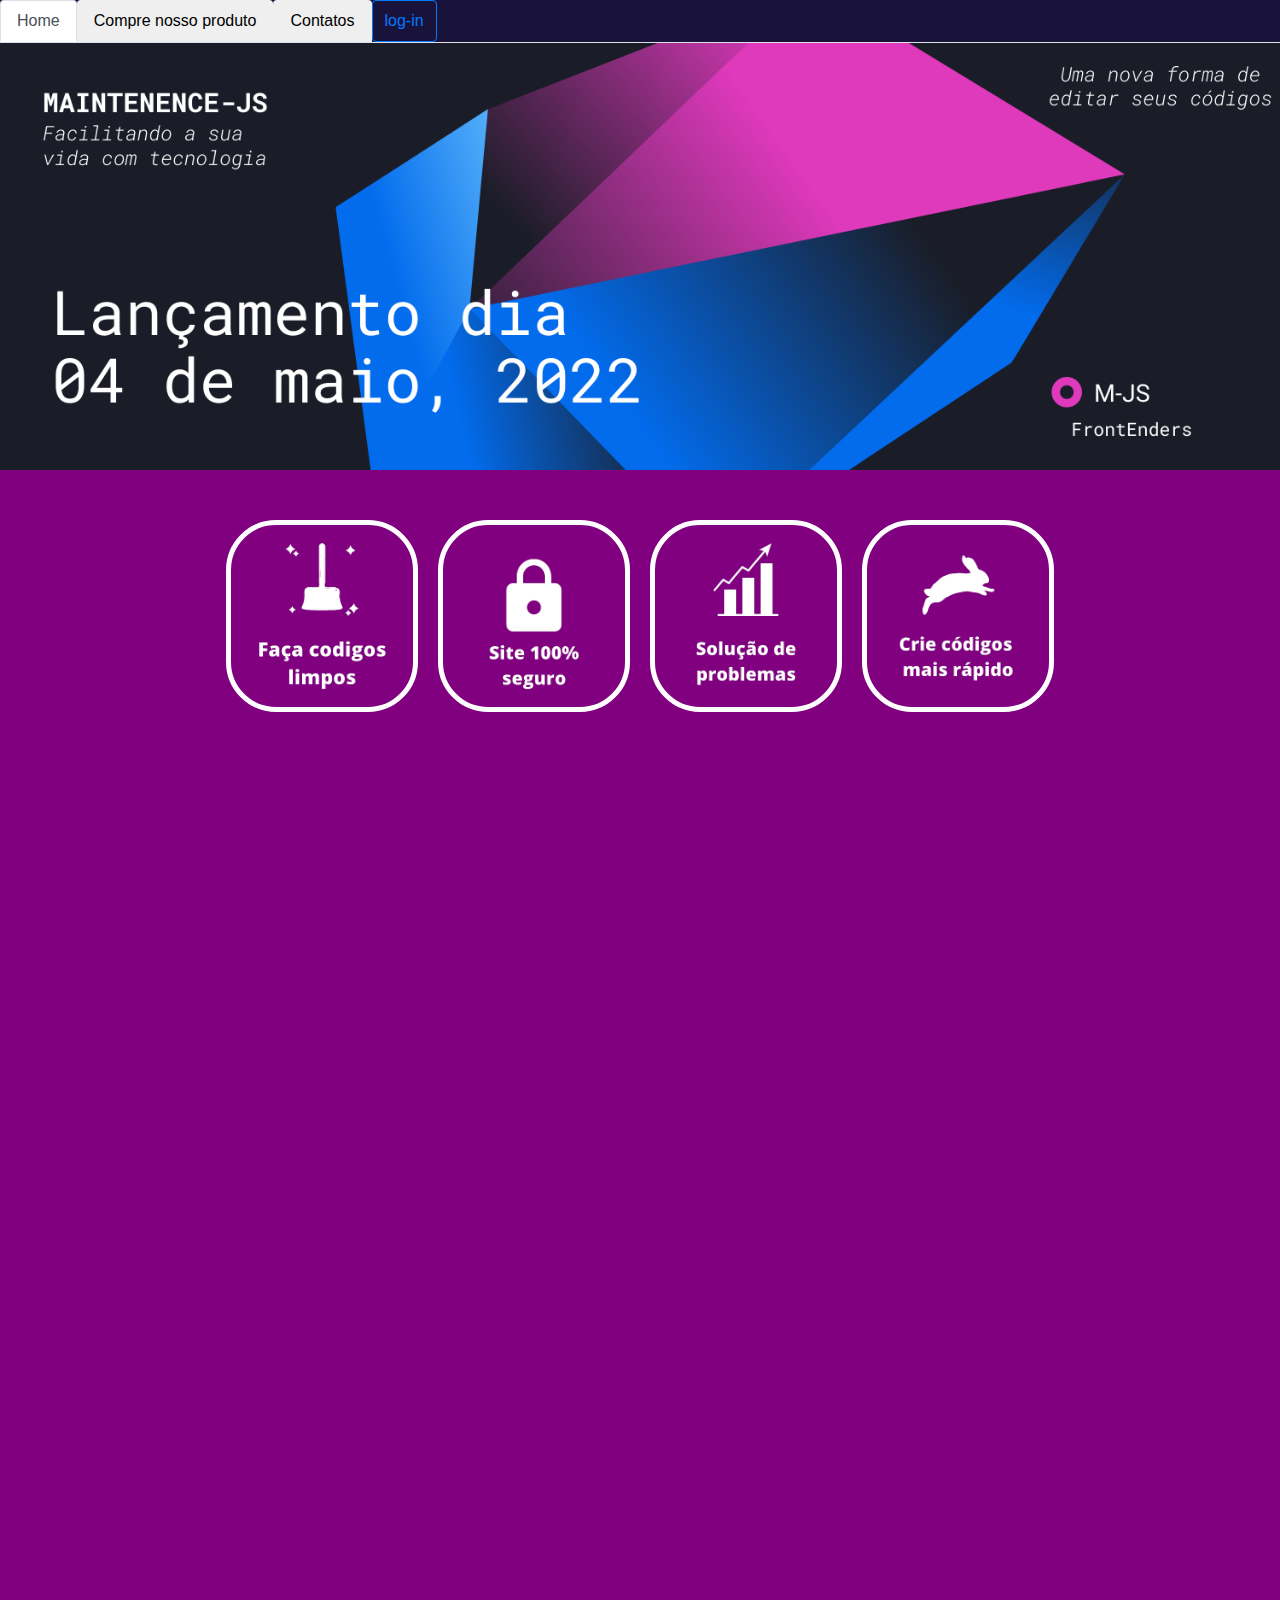
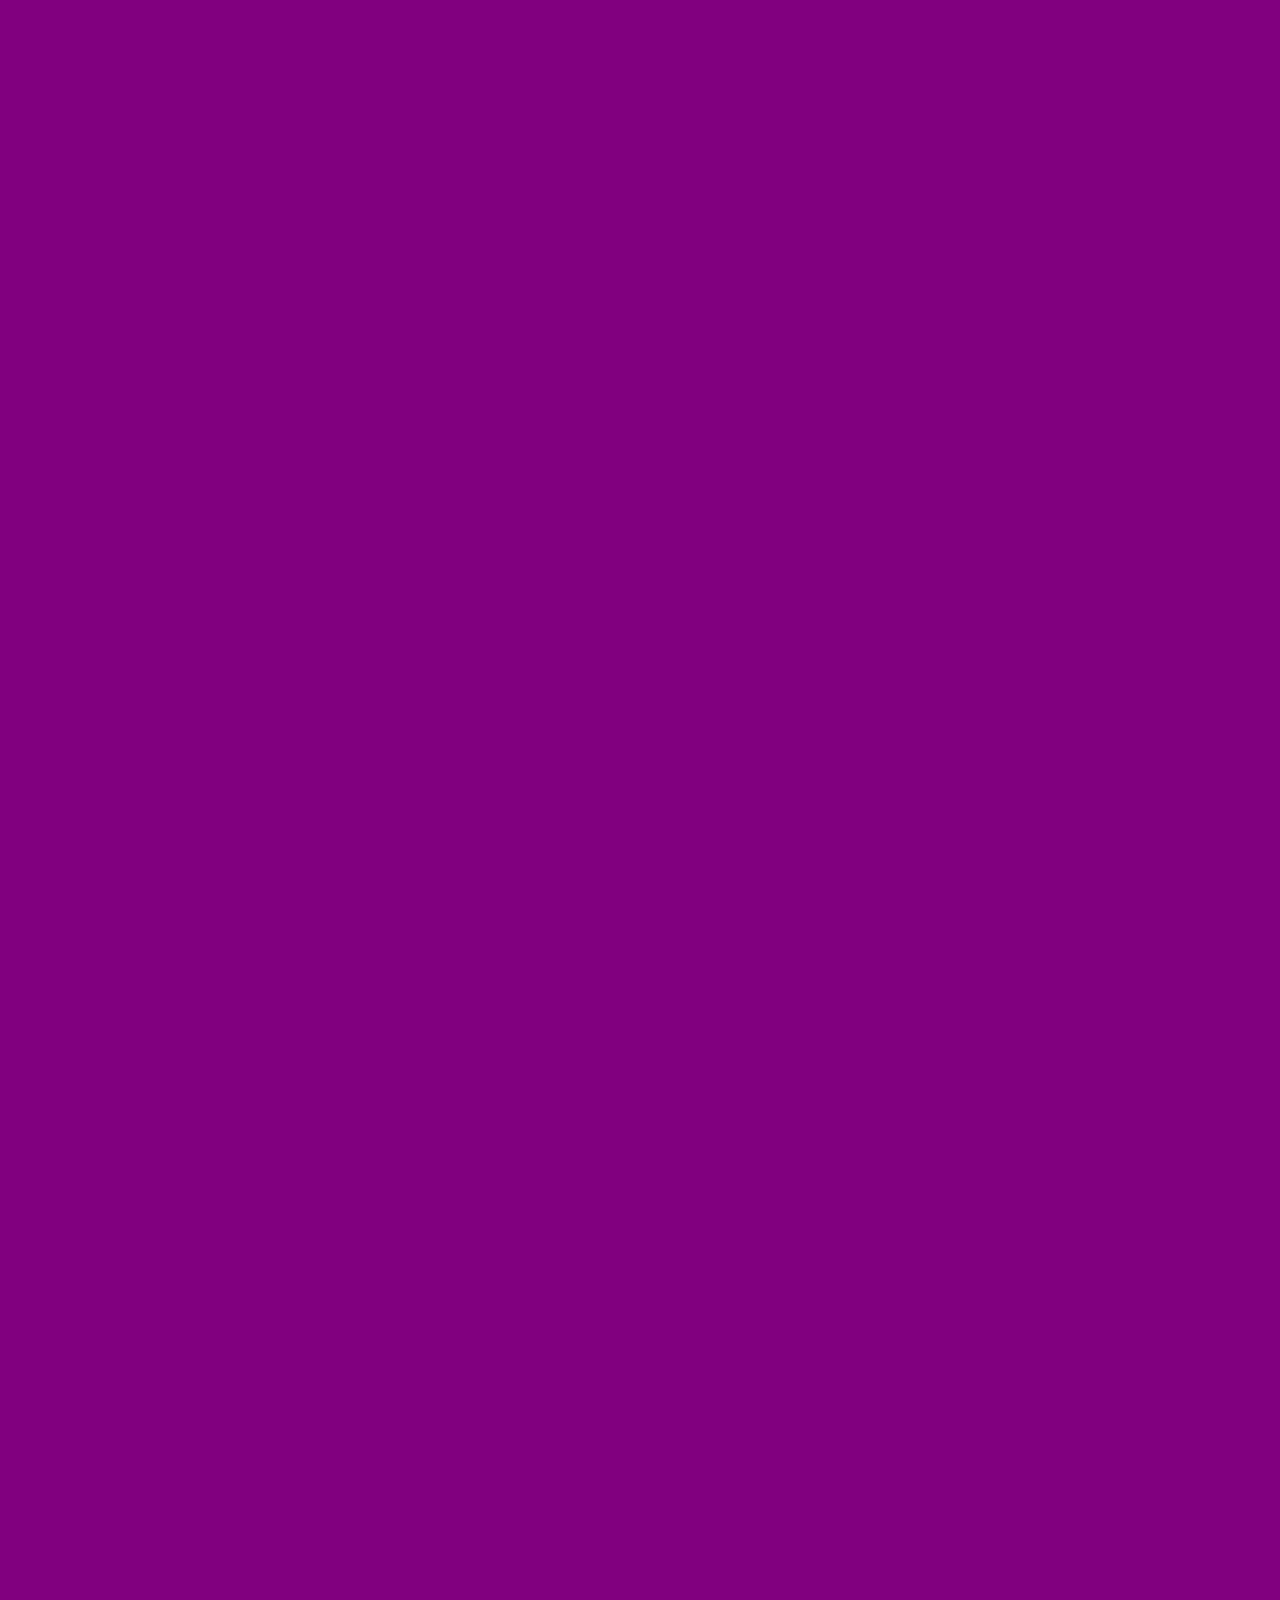
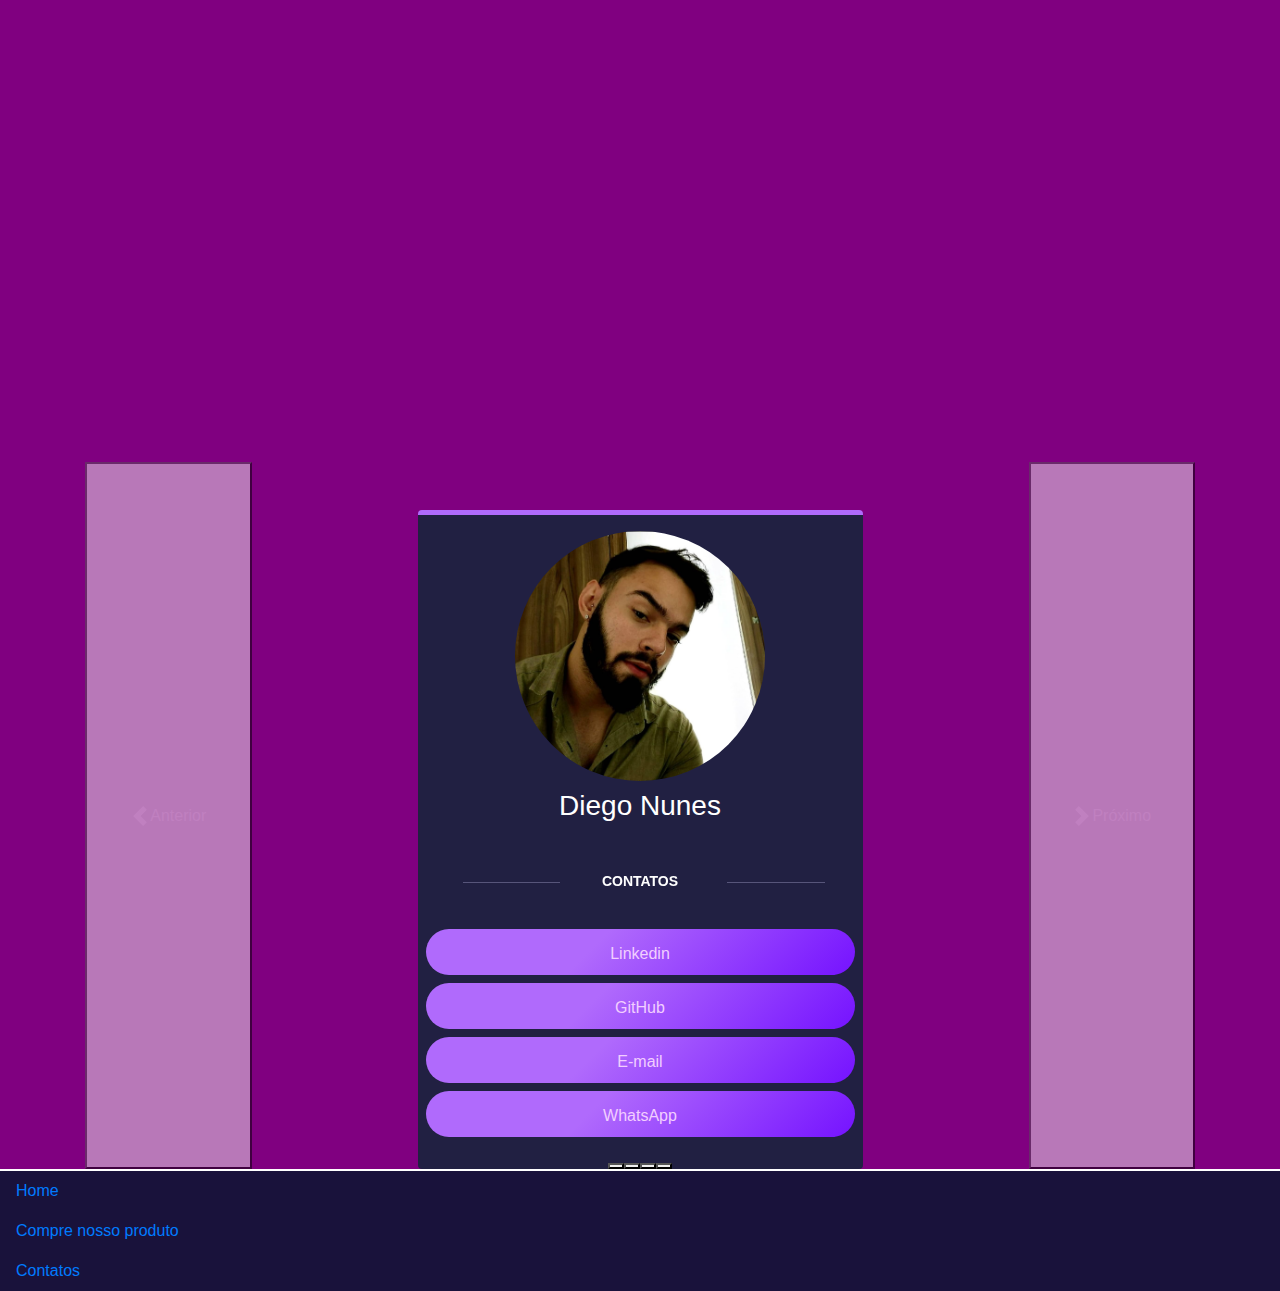
==== index.html @ 80e7aa6a "colocando o cod de contatos na div correta" ====
<!DOCTYPE html>
<html lang="pt-br">

<head>
  <meta charset="UTF-8">
  <meta http-equiv="X-UA-Compatible" content="IE=edge">
  <meta name="viewport" content="width=device-width, initial-scale=1.0">
  <link rel="stylesheet" href="./css/home.css">
  <link href="https://cdn.jsdelivr.net/npm/bootstrap@5.0.2/dist/css/bootstrap.min.css" rel="stylesheet"
    integrity="sha384-EVSTQN3/azprG1Anm3QDgpJLIm9Nao0Yz1ztcQTwFspd3yD65VohhpuuCOmLASjC" crossorigin="anonymous">
  <!-- links de estilização da pagina de formulario-->

  <!-- links de estilização da pagina de contatos-->
  <link rel="stylesheet" href="https://stackpath.bootstrapcdn.com/bootstrap/4.3.1/css/bootstrap.min.css" />
  <link rel="stylesheet" href="https://use.fontawesome.com/releases/v5.7.2/css/all.css" />
  <link rel="stylesheet" href="https://cdnjs.cloudflare.com/ajax/libs/jquery/3.2.1/jquery.min.js" />
  <link rel="stylesheet" href="https://stackpath.bootstrapcdn.com/bootstrap/4.3.1/js/bootstrap.bundle.min.js" />
  <link rel="stylesheet" href="https://maxcdn.bootstrapcdn.com/font-awesome/4.5.0/css/font-awesome.min.css" />
  <link href="https://cdn.jsdelivr.net/npm/bootstrap@5.1.3/dist/css/bootstrap.min.css" rel="stylesheet"
    integrity="sha384-1BmE4kWBq78iYhFldvKuhfTAU6auU8tT94WrHftjDbrCEXSU1oBoqyl2QvZ6jIW3" crossorigin="anonymous">
  <link rel="stylesheet" href="Contatos.css" />
  <title>Document</title>
</head>

<body>
  <header>
    <nav>
      <div class="nav nav-tabs" id="nav-tab" role="tablist">
        <button class="nav-link active" id="nav-home-tab" data-bs-toggle="tab" data-bs-target="#nav-home" type="button"
          role="tab" aria-controls="nav-home" aria-selected="true">Home</button>
        <button class="nav-link" id="nav-profile-tab" data-bs-toggle="tab" data-bs-target="#nav-profile" type="button"
          role="tab" aria-controls="nav-profile" aria-selected="false">Compre nosso produto</button>
        <button class="nav-link" id="nav-contact-tab" data-bs-toggle="tab" data-bs-target="#nav-contact" type="button"
          role="tab" aria-controls="nav-contact" aria-selected="false">Contatos</button>
        <button type="button" class="btn btn-outline-primary" id="botao"><a href="login.html">log-in</a></button>
      </div>
    </nav>
  </header>

  <div class="tab-content" id="nav-tabContent">
    <div class="tab-pane fade show active" id="nav-home" role="tabpanel" aria-labelledby="nav-home-tab">
      <header>
        <!-- banner da home-->
        <div class="folder">

          <div id="banner">
            <p class="ma-js-logo"><img src="./Imgs/cone.png" width="100%"></p>
          </div>
          <!-- banner da home-->
        </div>
      </header>


      <main>
        <!-- selos de beneficios do produto -->
        <div class="beneficios" data-anime="left">
          <img class="img-beneficios" src="./Imgs/1-removebg-preview.png" width="15%">
          <img class="img-beneficios" src="./Imgs/2-removebg-preview.png" width="15%">
          <img class="img-beneficios" src="./Imgs/3-removebg-preview.png" width="15%">
          <img class="img-beneficios" src="./Imgs/4-removebg-preview.png" width="15%">
        </div>
        <!-- selos de beneficios do produto -->

        <!-- blocos de informações  -->
        <div class="informacoes-home">
          <div class="primeira-informacao-home" data-anime="rigth">
            <h2>Montagem</h2>

            <p>Se você precisar que um codigo seja feito, <br>
              basta adicionar, faça escolhas e monte uma <br>
              função com uma array vazia, e um loop de repetição, <br>
              todos diretamente ligados, com apenas um click. <br>
            </p>


            <div class="conteiner-botoes-primeira-informacao">
              <button class="botoes-primeira-informacao" id="fun" type="submit">function</button>
              <button class="botoes-primeira-informacao" id="debounce" type="submit">Debounce</button>
              <button class="botoes-primeira-informacao" id="objeto" type="submit">Objeto</button>
            </div>
            <div>
              <textarea id="textarea-primeira-informacao" cols="50" rows="10"></textarea>


            </div>

          </div>


          <div class="segunda-informacao-home" data-anime="left">
            <h2>Simplifica</h2>

            <p>Maintenace-js sugere como economizar <br>
              linhas. Assim que você digita seu codigo,<br>
              ele te responde com a mesma solução, só que<br>
              em poucas linhas. Facilitando a manutenção.</p>

            <div><img class="imagens-informacoes-home" src="./Imgs/Sugere.png"></div>
          </div>

          <div class="terceira-informacao-home" data-anime="rigth">
            <h2>Corrigi</h2>
            <p>
              Maintenace-js indica os erros do seu codigo,<br>
              e os corrigi de forma automática.
            </p>
            <div>
              <img class="imagens-informacoes-home" src="./Imgs/Corrigi.png">
            </div>
          </div>
        </div>
        <!-- blocos de informações  -->

        <!-- blocos de compra do produto -->
        <div class="botao-de-compra" data-anime="left">
          <div class="botaoDeCompraUm">
            <ul id="lista-home">
              <li class="circulo"><img src="./Imgs/circulo1.png" height="50px" width="50px"></li>

              <li>
                <p>&#x2714;Montagem: permito o uso</p>
                <p>&#x274C;Simplifica: não é permitido usar</p>
                <p>&#x274C;Corrigir: não é permitido usar</p>
              </li>

              <li>
                <p id="valor">Valor: R$10,90</p>
              </li>
              <li><button type="button" class="btn btn-success">Comprar</button></li>
            </ul>
          </div>

          <div class="botaoDeCompraDois">
            <ul id="lista-home">
              <li class="circulo"><img src="./Imgs/circulo2.png" height="50px" width="50px"></li>

              <li>
                <p>&#x2714;Montagem: permito o uso</p>
                <p>&#x2714;Simplifica: permito o uso</p>
                <p>&#x274C;Corrigir: não é permitido usar</p>
              </li>

              <li>
                <p id="valor">Valor: R$15,90</p>
              </li>
              <li><button type="button" class="btn btn-success">Comprar</button></li>
            </ul>
          </div>

          <div class="botaoDeCompraTres">
            <ul id="lista-home">
              <li class="circulo"><img src="./Imgs/circulo3.png" height="50px" width="50px"></li>
              <li>
                <p>&#x2714;Montagem: permito o uso</p>
                <p>&#x2714;Simplifica: permito o uso</p>
                <p>&#x2714;Corrigir: permito o uso</p>
              </li>

              <li>
                <p id="valor">Valor: R$20,90</p>
              </li>
              <li><button type="button" class="btn btn-success">Comprar</button></li>
            </ul>

          </div>
        </div>
        <!-- blocos de compra do produto -->
      </main>

    </div>

    <!-- Pagina de compra do produto -->
    <!-- Pagina de compra do produto -->
    <!-- Pagina de compra do produto -->
    <!-- Pagina de compra do produto -->

    <div class="tab-pane fade" id="nav-profile" role="tabpanel" aria-labelledby="nav-profile-tab">Pagina de compra do
      produto</div>



    <div class="tab-pane fade" id="nav-contact" role="tabpanel" aria-labelledby="nav-contact-tab">Pagina de contatos
    </div>
    <div class="container">
      <div id="carouselExampleIndicators" class="carousel slide" data-bs-ride="carousel">
        <div class="carousel-indicators">
          <button type="button" data-bs-target="#carouselExampleIndicators" data-bs-slide-to="0" class="active"
            aria-current="true" aria-label="Slide 1"></button>
          <button type="button" data-bs-target="#carouselExampleIndicators" data-bs-slide-to="1"
            aria-label="Slide 2"></button>
          <button type="button" data-bs-target="#carouselExampleIndicators" data-bs-slide-to="2"
            aria-label="Slide 3"></button>
          <button type="button" data-bs-target="#carouselExampleIndicators" data-bs-slide-to="3"
            aria-label="Slide 4"></button>
        </div>
        <div class="carousel-inner">
          <div class="carousel-item active">
            <div class="row d-flex justify-content-center mt-5">
              <div class="col-12 col-md-8 col-lg-6 col-xl-5">
                <div class="card py-3 px-2">
                  <img class="fotoContatos" src="Imgs/fotoDiego.jpg">
                  <div class="row mx-auto">
                    <h3 class="text-center mb-3 mt-2">Diego Nunes</h3>
                  </div>
                  <div class="division">
                    <div class="row">
                      <div class="col-3">
                        <div class="line l"></div>
                      </div>
                      <div class="col-6"><span>CONTATOS</span></div>
                      <div class="col-3">
                        <div class="line r"></div>
                      </div>
                    </div>
                  </div>
                  <div class="form-group mt-3">
                    <button type="button" class="btn btn-block btn-primary btn-lg"><a
                        href="https://www.linkedin.com/in/diego-nunes-tolotto-7b0963156/"
                        target="_blank"><small>Linkedin</small></a></button>
                    <button type="button" class="btn btn-block btn-primary btn-lg"><a
                        href="https://github.com/DiegoTolotto" target="_blank"><small>GitHub</small></a></button>
                    <button type="button" class="btn btn-block btn-primary btn-lg"><a
                        href="mailto:Diego.tolotto8@gmail.com? subject=subject text"
                        target="_blank"><small>E-mail</small></a></button>
                    <button type="button" class="btn btn-block btn-primary btn-lg"><a
                        href="https://api.whatsapp.com/send?phone=5511994962204&text="
                        target="_blank"><small>WhatsApp</small></a></button>
                  </div>
                </div>
              </div>
            </div>
          </div>
          <div class="carousel-item">
            <div class="row d-flex justify-content-center mt-5">
              <div class="col-12 col-md-8 col-lg-6 col-xl-5">
                <div class="card py-3 px-2">
                  <img class="fotoContatos" src="Imgs/fotoMaria.jpg">
                  <div class="row mx-auto">
                    <h3 class="text-center mb-3 mt-2">Maria Eugênia</h3>
                  </div>
                  <div class="division">
                    <div class="row">
                      <div class="col-3">
                        <div class="line l"></div>
                      </div>
                      <div class="col-6"><span>CONTATOS</span></div>
                      <div class="col-3">
                        <div class="line r"></div>
                      </div>
                    </div>
                  </div>
                  <div class="form-group mt-3">
                    <button type="button" class="btn btn-block btn-primary btn-lg"><a
                        href="https://www.linkedin.com/in/maria-eug%C3%AAnia-ferreira-79b08b61/"
                        target="_blank"><small>Linkedin</small></a></button>
                    <button type="button" class="btn btn-block btn-primary btn-lg"><a
                        href="https://github.com/marovitch" target="_blank"><small>GitHub</small></a></button>
                    <button type="button" class="btn btn-block btn-primary btn-lg"><a
                        href="mailto:meug.ferreira@gmail.com? subject=subject text"
                        target="_blank"><small>E-mail</small></a></button>
                    <button type="button" class="btn btn-block btn-primary btn-lg"><a
                        href="https://api.whatsapp.com/send?phone=5511986460887&text="
                        target="_blank"><small>WhatsApp</small></a></button>
                  </div>
                </div>
              </div>
            </div>
          </div>
          <div class="carousel-item">
            <div class="row d-flex justify-content-center mt-5">
              <div class="col-12 col-md-8 col-lg-6 col-xl-5">
                <div class="card py-3 px-2">
                  <img class="fotoContatos" src="Imgs/fotoBruna.jpg">
                  <div class="row mx-auto">
                    <h3 class="text-center mb-3 mt-2">Bruna Leardini</h3>
                  </div>
                  <div class="division">
                    <div class="row">
                      <div class="col-3">
                        <div class="line l"></div>
                      </div>
                      <div class="col-6"><span>CONTATOS</span></div>
                      <div class="col-3">
                        <div class="line r"></div>
                      </div>
                    </div>
                  </div>
                  <div class="form-group mt-3">
                    <button type="button" class="btn btn-block btn-primary btn-lg"><a
                        href="https://www.linkedin.com/in/bruna-leardini/"
                        target="_blank"><small>Linkedin</small></a></button>
                    <button type="button" class="btn btn-block btn-primary btn-lg"><a
                        href="https://github.com/bleardini" target="_blank"><small>GitHub</small></a></button>
                    <button type="button" class="btn btn-block btn-primary btn-lg"><a
                        href="mailto:bruna.leardininet@gmail.com? subject=subject text"
                        target="_blank"><small>E-mail</small></a></button>
                    <button type="button" class="btn btn-block btn-primary btn-lg"><a
                        href="https://api.whatsapp.com/send?phone=5491150147270&text="
                        target="_blank"><small>WhatsApp</small></a></button>
                  </div>
                </div>
              </div>
            </div>
          </div>
          <div class="carousel-item">
            <div class="row d-flex justify-content-center mt-5">
              <div class="col-12 col-md-8 col-lg-6 col-xl-5">
                <div class="card py-3 px-2">
                  <img class="fotoContatos" src="Imgs/fotoJeneffer.jpg">
                  <div class="row mx-auto">
                    <h3 class="text-center mb-3 mt-2">Jeneffer Souza</h3>
                  </div>
                  <div class="division">
                    <div class="row">
                      <div class="col-3">
                        <div class="line l"></div>
                      </div>
                      <div class="col-6"><span>CONTATOS</span></div>
                      <div class="col-3">
                        <div class="line r"></div>
                      </div>
                    </div>
                  </div>
                  <div class="form-group mt-3">
                    <button type="button" class="btn btn-block btn-primary btn-lg"><a
                        href="https://www.linkedin.com/in/jeneffer-souza-b409a8226/"
                        target="_blank"><small>Linkedin</small></a></button>
                    <button type="button" class="btn btn-block btn-primary btn-lg"><a
                        href="https://github.com/JenefferSouza" target="_blank"><small>GitHub</small></a></button>
                    <button type="button" class="btn btn-block btn-primary btn-lg"><a
                        href="mailto:jeneffersouzadasilva95@gmail.com? subject=subject text"
                        target="_blank"><small>E-mail</small></a></button>
                    <button type="button" class="btn btn-block btn-primary btn-lg"><a
                        href="https://api.whatsapp.com/send?phone=5521973378264&text="
                        target="_blank"><small>WhatsApp</small></a></button>
                  </div>
                </div>
              </div>
            </div>
          </div>
          <button class="carousel-control-prev" type="button" data-bs-target="#carouselExampleIndicators"
            data-bs-slide="prev">
            <span class="carousel-control-prev-icon" aria-hidden="true"></span>
            <span class="visually-hidden">Anterior</span>
          </button>
          <button class="carousel-control-next" type="button" data-bs-target="#carouselExampleIndicators"
            data-bs-slide="next">
            <span class="carousel-control-next-icon" aria-hidden="true"></span>
            <span class="visually-hidden">Próximo</span>
          </button>
        </div>
      </div>
    </div>
  </div>

  <footer>
    <ul class="nav flex-column">
      <li class="nav-item">
        <a class="nav-link active" aria-current="page" href="#">Home</a>
      </li>
      <li class="nav-item">
        <a class="nav-link" href="#">Compre nosso produto</a>
      </li>
      <li class="nav-item">
        <a class="nav-link" href="#">Contatos</a>
      </li>
    </ul>
  </footer>

  <script src="https://cdn.jsdelivr.net/npm/bootstrap@5.1.3/dist/js/bootstrap.bundle.min.js"
    integrity="sha384-ka7Sk0Gln4gmtz2MlQnikT1wXgYsOg+OMhuP+IlRH9sENBO0LRn5q+8nbTov4+1p"
    crossorigin="anonymous"></script>
  <script src="https://cdn.jsdelivr.net/npm/@popperjs/core@2.9.2/dist/umd/popper.min.js"
    integrity="sha384-IQsoLXl5PILFhosVNubq5LC7Qb9DXgDA9i+tQ8Zj3iwWAwPtgFTxbJ8NT4GN1R8p"
    crossorigin="anonymous"></script>
  <script src="https://cdn.jsdelivr.net/npm/bootstrap@5.0.2/dist/js/bootstrap.min.js"
    integrity="sha384-cVKIPhGWiC2Al4u+LWgxfKTRIcfu0JTxR+EQDz/bgldoEyl4H0zUF0QKbrJ0EcQF"
    crossorigin="anonymous"></script>
  <script src="https://code.jquery.com/jquery-3.6.0.min.js"
    integrity="sha256-/xUj+3OJU5yExlq6GSYGSHk7tPXikynS7ogEvDej/m4=" crossorigin="anonymous"></script>
  <script src="./js/home.js"></script>
  <!-- links e script da pagina de formulario-->
  
</body>

</html>
---- css/home.css ----
#botao {
    margin-right: 4px;
}

.tab-content {
    background-color: purple;

}

#lista-home {
    list-style-type: none;
}

.ma-js-logo {
    display: flex;
    justify-content: center;
}

.beneficios {
    display: flex;
    justify-content: center;
    margin: 50px 0 50px 0;
}

.img-beneficios {
    margin: 0 10px 0 10px;
    box-sizing: border-box;
    border: 5px solid white;
    border-radius: 50px; 
}

[data-anime] {
    opacity: 0;
    transition: .3s;
}

[data-anime="left"] {
    transform: translate3d(-50px, 0, 0);
}

[data-anime="rigth"] {
    transform: translate3d(50px, 0, 0);
}


[data-anime].animate {
    opacity: 1;
    transform: translate3d(0px, 0px, 0px);
}

.informacoes-home {
    margin-top: 150px;

}

#textarea-primeira-informacao {
    margin: 20px;
    background-color: black;
    color: white;
    font-family: 'Lucida Sans', 'Lucida Sans Regular', 'Lucida Grande', 'Lucida Sans Unicode', Geneva, Verdana, sans-serif;
}

.primeira-informacao-home, .terceira-informacao-home {
    box-sizing: border-box;
    background-color: rgb(7, 11, 255);
    color: rgb(255, 255, 255);
    padding: 20px 0 20px 10px;
    margin:  100px 30px 100px 30px;
    font-size: 25px;
    font-family: Cambria, Cochin, Georgia, Times, 'Times New Roman', serif;
    border-radius: 10px;
    border: 5px solid rgb(255, 255, 255);
    width: 1000px;
}

.terceira-informacao-home, .primeira-informaca-home, .segunda-informacao-home {
    display: inline-block;
}

.segunda-informacao-home {

    background-color: rgb(10, 53, 133);
    color: rgb(255, 255, 255);
    font-family: Cambria, Cochin, Georgia, Times, 'Times New Roman', serif;
    padding: 20px 0 20px 10px;
    margin: 30px;
    font-size: 25px;
    border-radius: 10px;
    border: 5px solid rgb(255, 255, 255);
    width: 1000px;
}

.conteiner-botoes-primeira-informacao {
    display: flex;
    justify-content: space-evenly;
}

.botoes-primeira-informacao {
    border-radius: 10px;
    color: blue;
    box-shadow: 0 5px 5px 0 black;
}

.imagens-informacoes-home {
    margin: 20px;
}

.botao-de-compra {
    display: flex;
    flex-direction: row;
    justify-content: center;
    text-align: center;
}

.botaoDeCompraUm, .botaoDeCompraDois, .botaoDeCompraTres {
    background-color: blue;
    padding: 40px 20px 20px 20px;
    margin: 40px;
    border-radius: 20px;
    border: 5px solid white;
    width: 500px;
    color: rgb(255, 255, 255);
}

#valor {
   
    font-size: 20px;
    font-family: 'Lucida Sans', 'Lucida Sans Regular', 'Lucida Grande', 'Lucida Sans Unicode', Geneva, Verdana, sans-serif;
    margin: 50px;
    
}

.circulo {
    display: flex;
    align-items: center;
    justify-content: center;
    margin: 20px;
}


footer {
    border-top: 2px solid white; 
}
---- Contatos.css ----
body {
    background-color: #19123B
}

.card {
    border: none;
    border-top: 5px solid rgb(176, 106, 252);
    background: #212042;
    color: white;
}

p {
    font-weight: 600;
    font-size: 15px
}

.fab {
    display: flex;
    justify-content: center;
    align-items: center;
    border: none;
    background: #2A284D;
    height: 40px;
    width: 90px
}

.fab:hover {
    cursor: pointer
}

.fa-twitter {
    color: #56ABEC
}

.fa-facebook {
    color: #1775F1
}

.fa-google {
    color: #CB5048
}

.division {
    float: none;
    position: relative;
    margin: 30px auto 20px;
    text-align: center;
    width: 100%;
    box-sizing: border-box
}

.division .line {
    border-top: 1.5px solid #57557A;
    ;
    position: absolute;
    top: 13px;
    width: 85%
}

.line.l {
    left: 52px
}

.line.r {
    right: 45px
}

.division span {
    font-weight: 600;
    font-size: 14px
}

.myform {
    padding: 0 25px 0 33px
}

.form-control {
    border: 1px solid #57557A;
    border-radius: 3px;
    background: #212042;
    margin-bottom: 20px;
    letter-spacing: 1px
}

.form-control:focus {
    border: 1px solid #57557A;
    border-radius: 3px;
    box-shadow: none;
    background: #212042;
    color: #fff;
    letter-spacing: 1px
}

.bn {
    text-decoration: underline
}

.bn:hover {
    cursor: pointer
}

.form-check-input {
    margin-top: 8px !important
}

.btn-primary {
    background: linear-gradient(135deg, rgba(176, 106, 252, 1) 39%, rgba(116, 17, 255, 1) 101%);
    border: none;
    border-radius: 50px
}

.btn-primary:focus {
    box-shadow: none;
    border: none
}

small {
    color: #F2CEFF
}

.far.fa-user {
    font-size: 13px
}

@media(min-width: 767px) {
    .bn {
        text-align: right
    }
}

@media(max-width: 767px) {
    .form-check {
        text-align: center
    }

    .bn {
        text-align: center;
        align-items: center
    }
}

@media(max-width: 450px) {
    .fab {
        width: 100%;
        height: 100%
    }

    .division .line {
        width: 50%
    }
}

/*Codigos de estilização feito por @jeneffer*/

.fotoContatos {
    margin: auto;
    width: 250px;
    height: 250px;
    border-radius: 100%;
}

a {
    text-decoration: none;
}
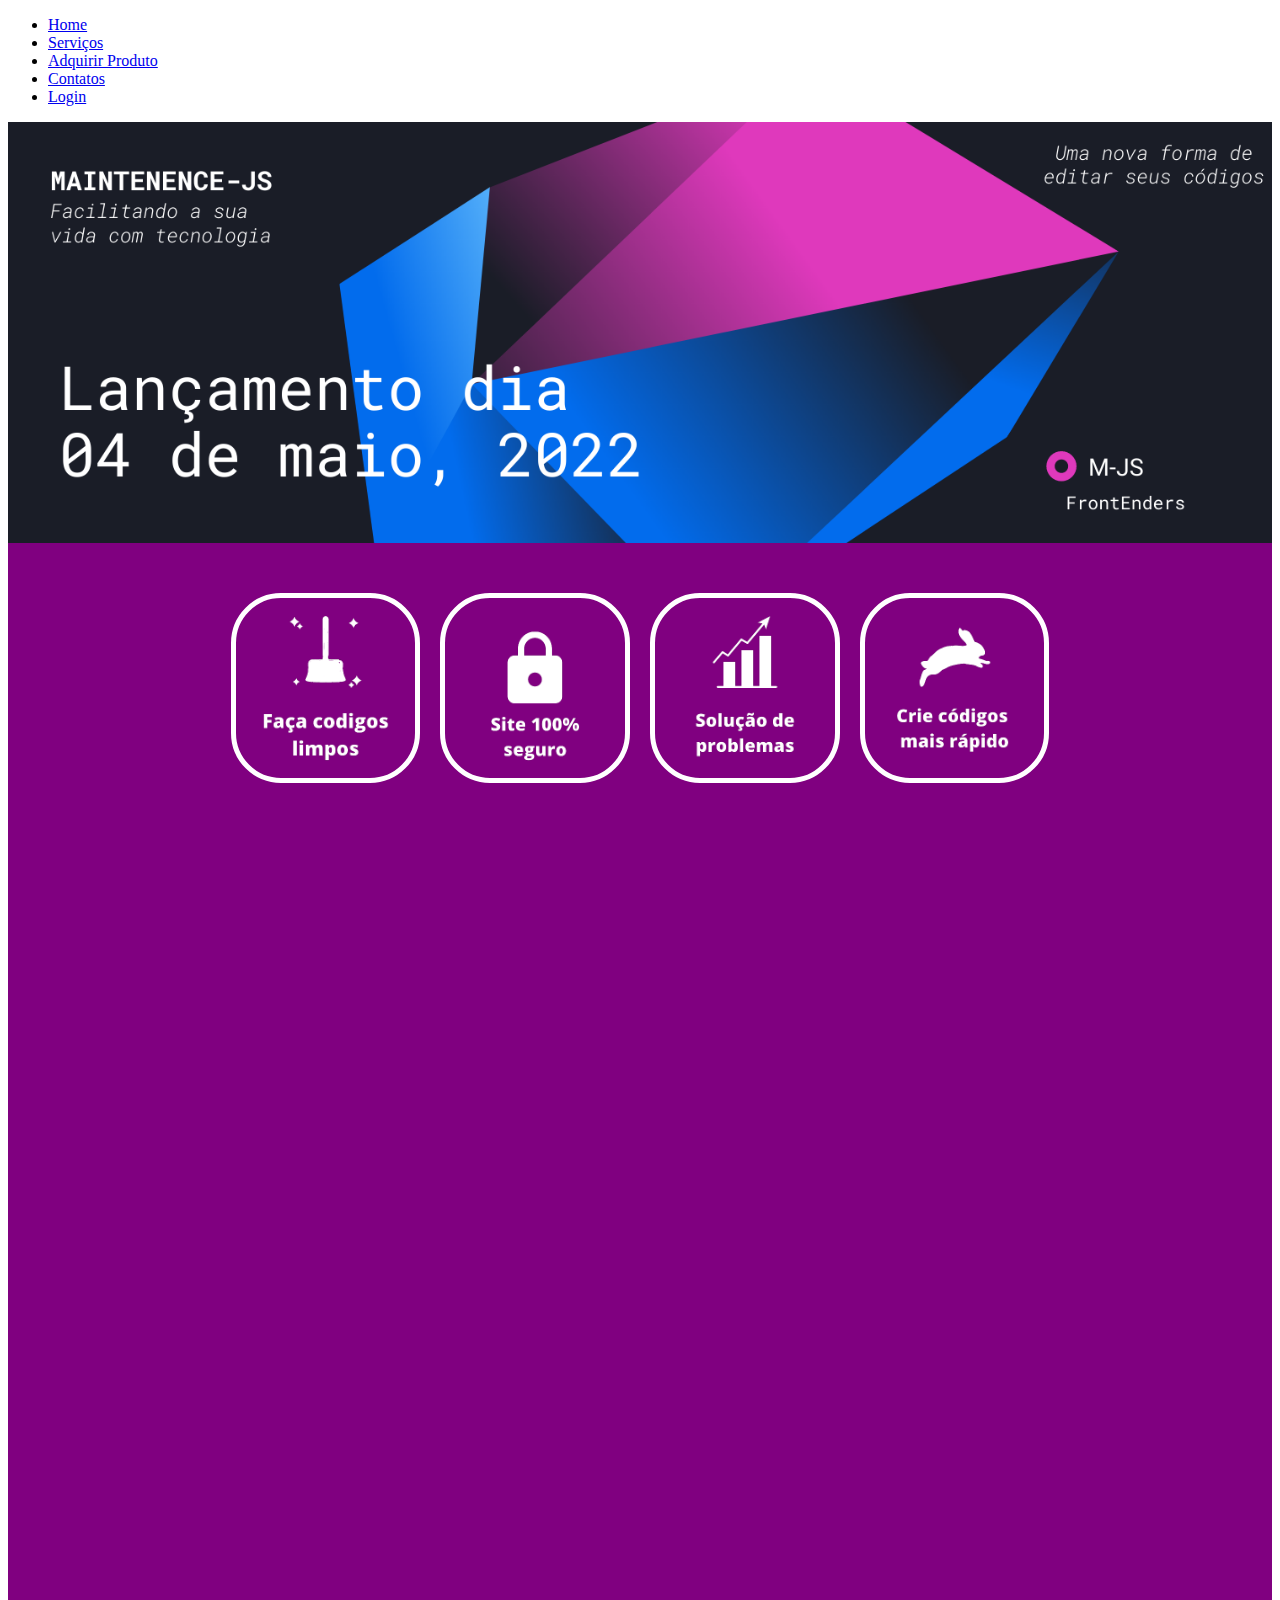
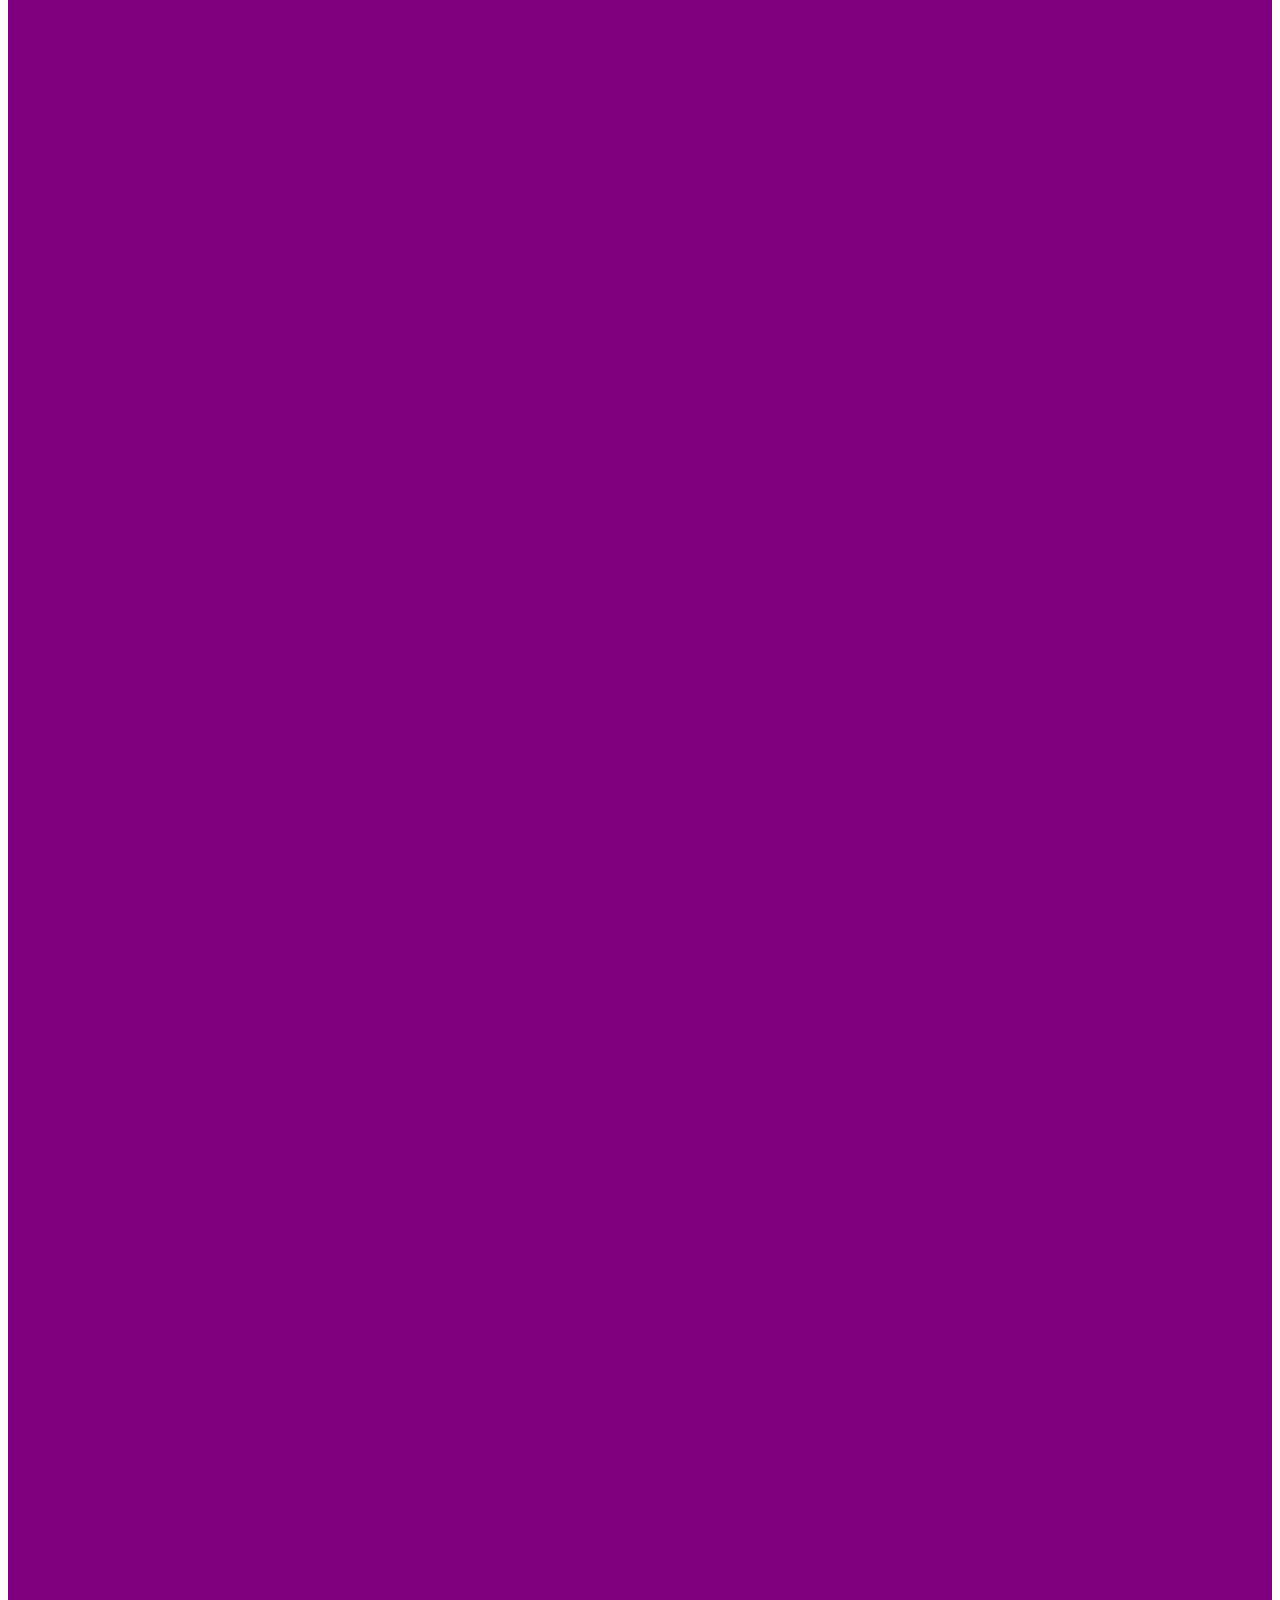
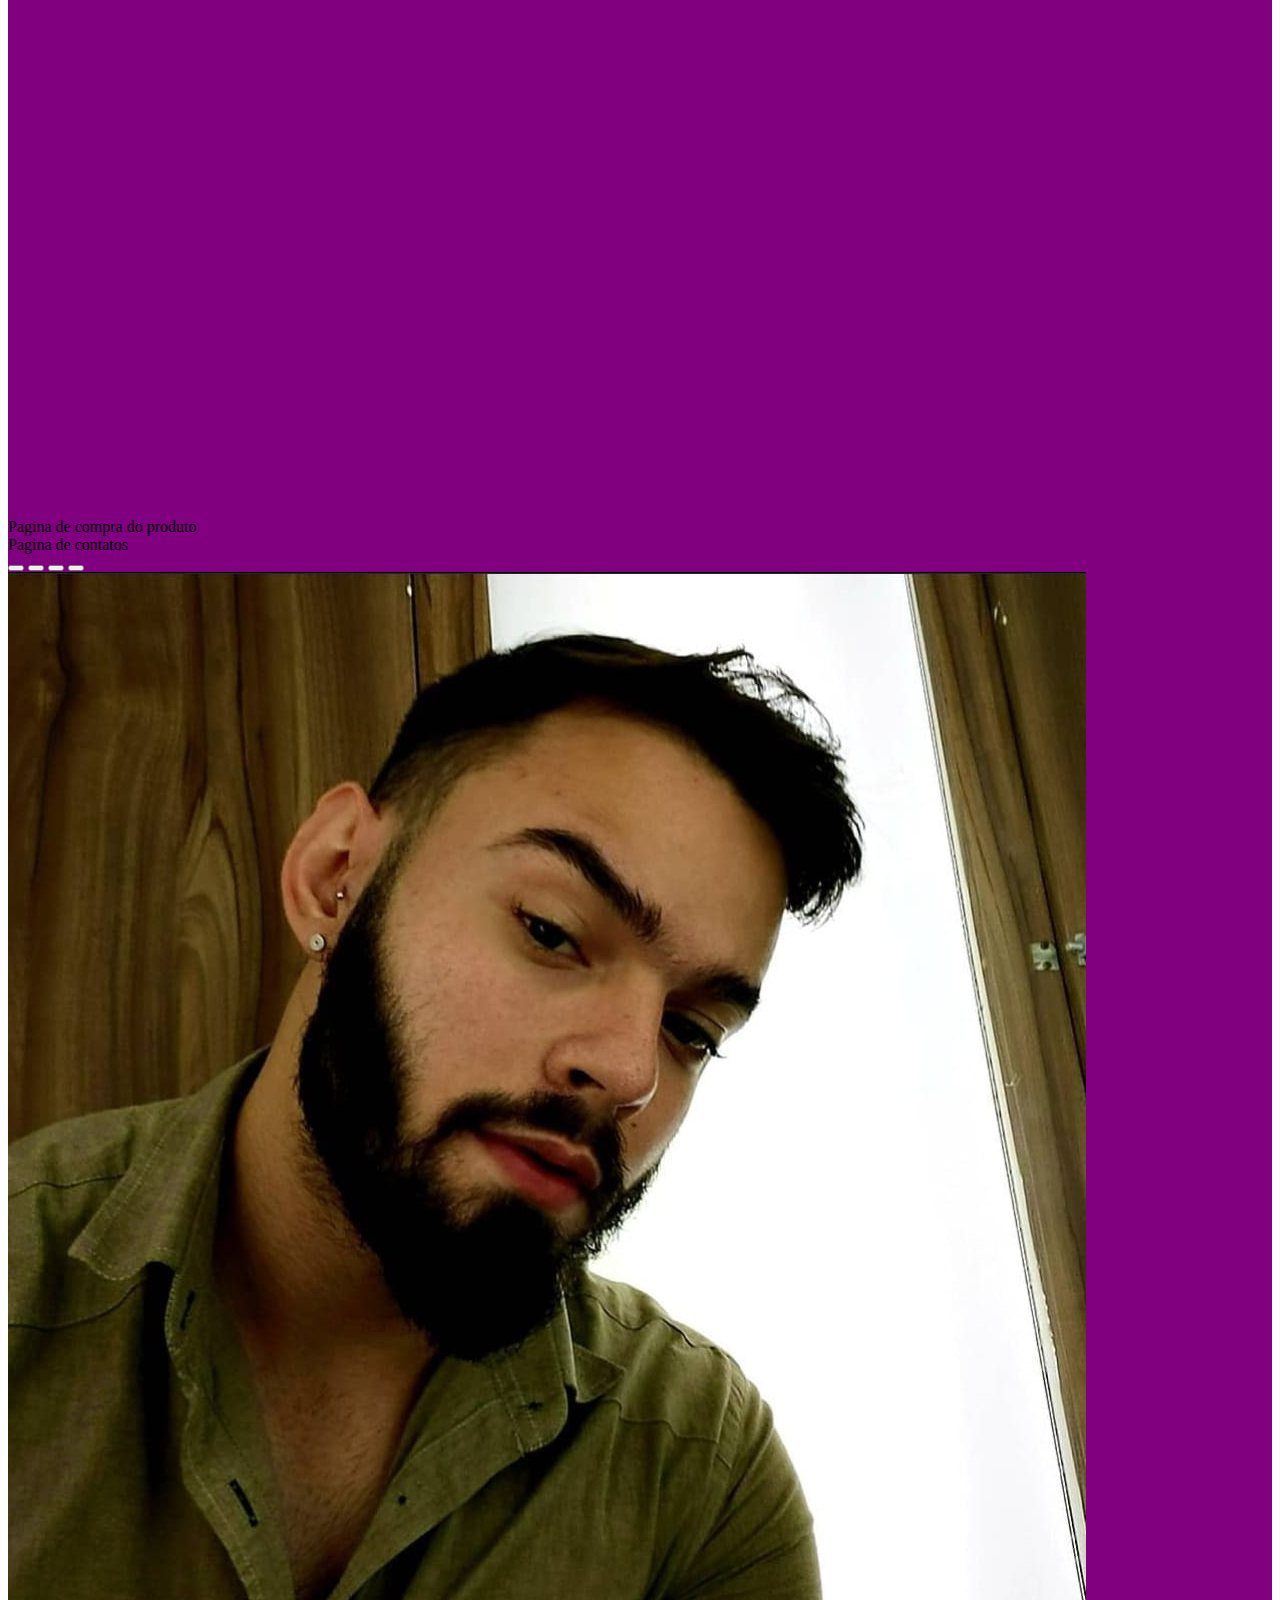
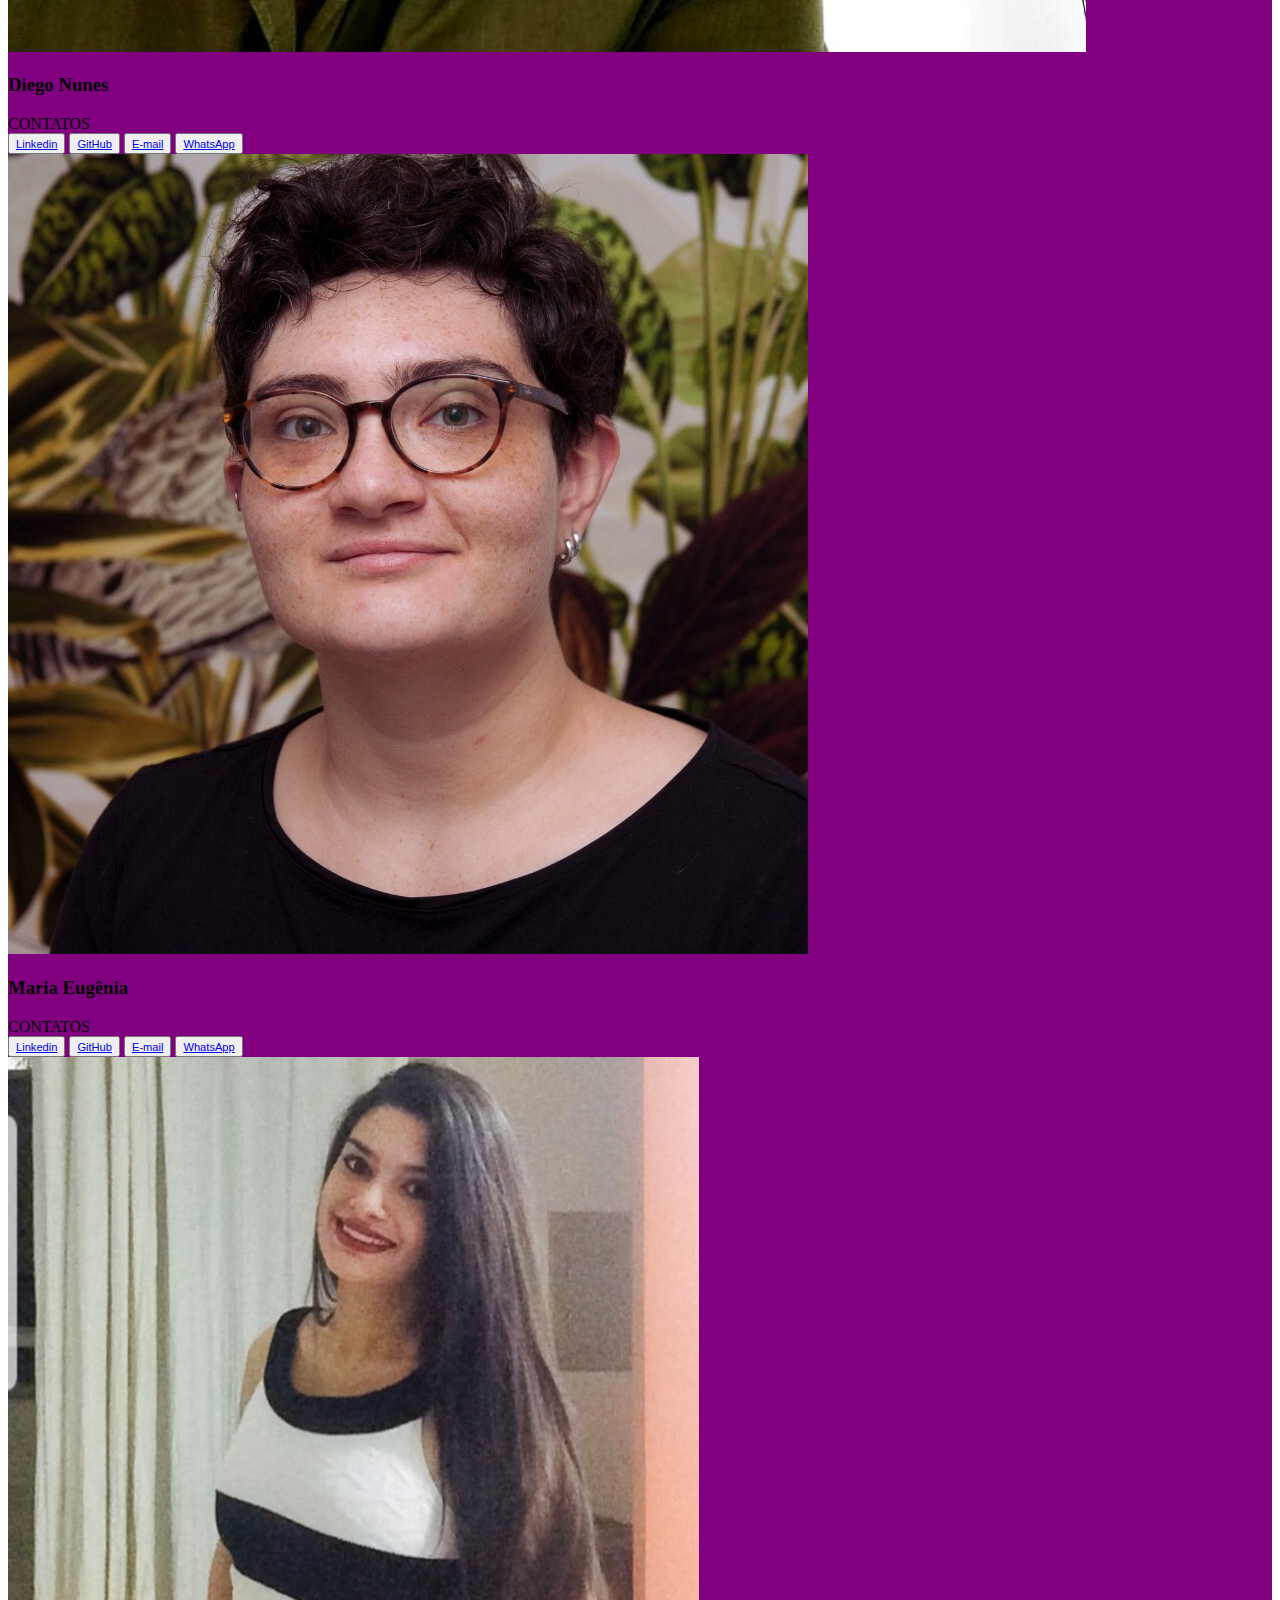
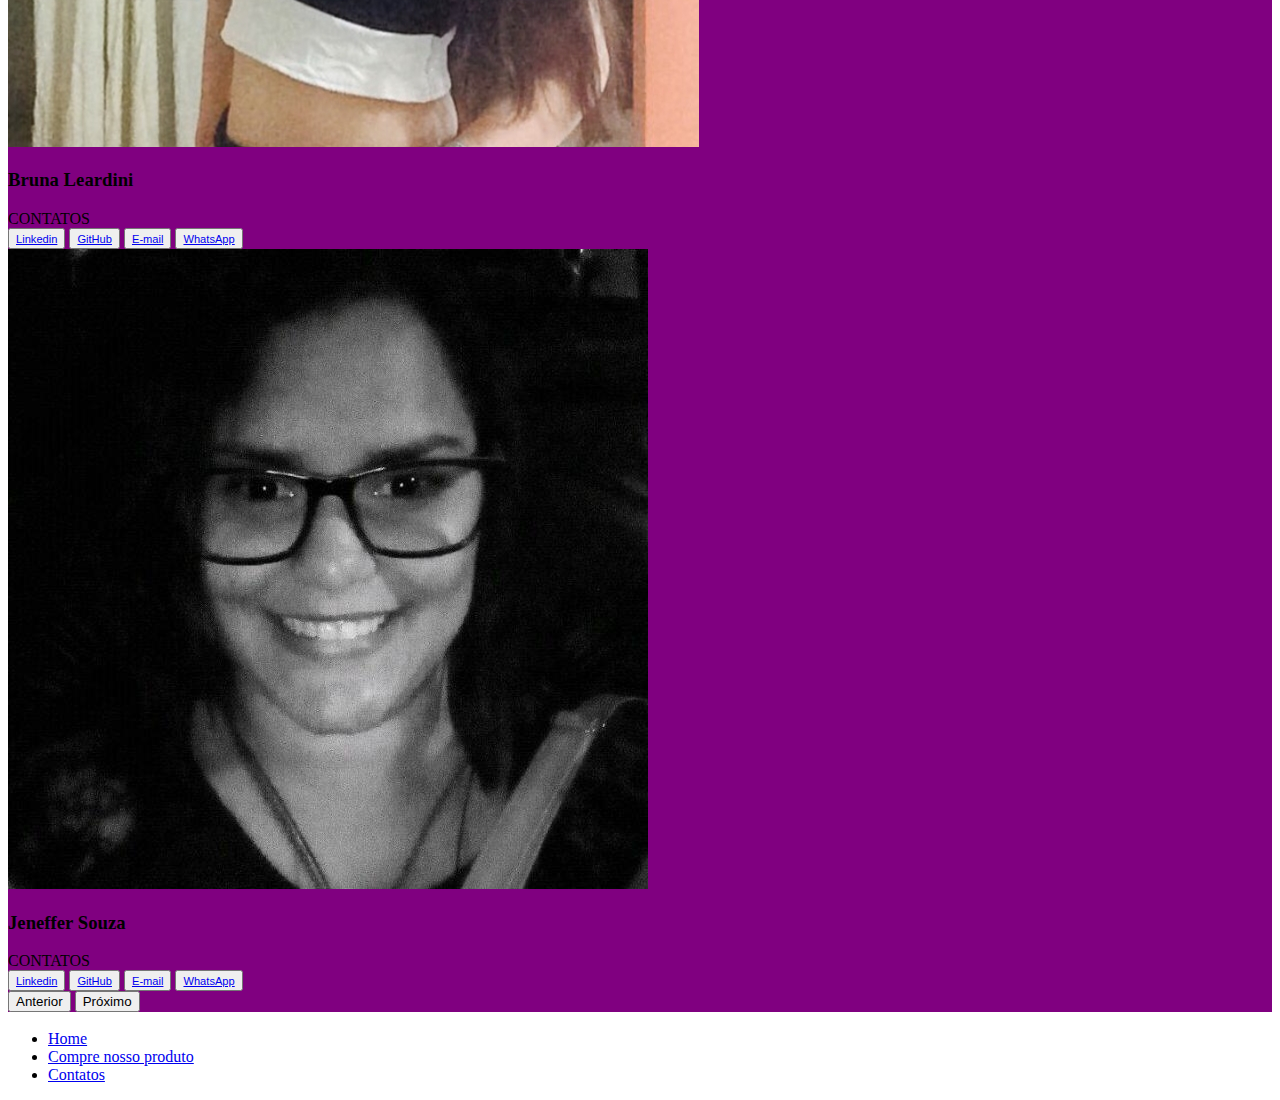
==== commit 223cf01e: "add arquivo de contatos" ====
--- a/index.html
+++ b/index.html
@@ -6,34 +6,31 @@
   <meta http-equiv="X-UA-Compatible" content="IE=edge">
   <meta name="viewport" content="width=device-width, initial-scale=1.0">
   <link rel="stylesheet" href="./css/home.css">
-  <link href="https://cdn.jsdelivr.net/npm/bootstrap@5.0.2/dist/css/bootstrap.min.css" rel="stylesheet"
-    integrity="sha384-EVSTQN3/azprG1Anm3QDgpJLIm9Nao0Yz1ztcQTwFspd3yD65VohhpuuCOmLASjC" crossorigin="anonymous">
-  <!-- links de estilização da pagina de formulario-->
-
-  <!-- links de estilização da pagina de contatos-->
-  <link rel="stylesheet" href="https://stackpath.bootstrapcdn.com/bootstrap/4.3.1/css/bootstrap.min.css" />
-  <link rel="stylesheet" href="https://use.fontawesome.com/releases/v5.7.2/css/all.css" />
-  <link rel="stylesheet" href="https://cdnjs.cloudflare.com/ajax/libs/jquery/3.2.1/jquery.min.js" />
-  <link rel="stylesheet" href="https://stackpath.bootstrapcdn.com/bootstrap/4.3.1/js/bootstrap.bundle.min.js" />
-  <link rel="stylesheet" href="https://maxcdn.bootstrapcdn.com/font-awesome/4.5.0/css/font-awesome.min.css" />
   <link href="https://cdn.jsdelivr.net/npm/bootstrap@5.1.3/dist/css/bootstrap.min.css" rel="stylesheet"
     integrity="sha384-1BmE4kWBq78iYhFldvKuhfTAU6auU8tT94WrHftjDbrCEXSU1oBoqyl2QvZ6jIW3" crossorigin="anonymous">
-  <link rel="stylesheet" href="Contatos.css" />
   <title>Document</title>
 </head>
 
 <body>
   <header>
     <nav>
-      <div class="nav nav-tabs" id="nav-tab" role="tablist">
-        <button class="nav-link active" id="nav-home-tab" data-bs-toggle="tab" data-bs-target="#nav-home" type="button"
-          role="tab" aria-controls="nav-home" aria-selected="true">Home</button>
-        <button class="nav-link" id="nav-profile-tab" data-bs-toggle="tab" data-bs-target="#nav-profile" type="button"
-          role="tab" aria-controls="nav-profile" aria-selected="false">Compre nosso produto</button>
-        <button class="nav-link" id="nav-contact-tab" data-bs-toggle="tab" data-bs-target="#nav-contact" type="button"
-          role="tab" aria-controls="nav-contact" aria-selected="false">Contatos</button>
-        <button type="button" class="btn btn-outline-primary" id="botao"><a href="login.html">log-in</a></button>
-      </div>
+      <ul class="nav nav-tabs">
+        <li class="nav-item">
+          <a class="nav-link" href="#">Home</a>
+        </li>
+        <li class="nav-item">
+          <a class="nav-link" href="#">Serviços</a>
+        </li>
+        <li class="nav-item">
+          <a class="nav-link" href="#">Adquirir Produto </a>
+        </li>
+        <li class="nav-item">
+          <a class="nav-link" href="#">Contatos</a>
+        </li>
+        <li class="nav-item">
+          <a class="nav-link" href="#">Login</a>
+        </li>
+      </ul>
     </nav>
   </header>
 
@@ -380,7 +377,7 @@
     integrity="sha256-/xUj+3OJU5yExlq6GSYGSHk7tPXikynS7ogEvDej/m4=" crossorigin="anonymous"></script>
   <script src="./js/home.js"></script>
   <!-- links e script da pagina de formulario-->
-  
+
 </body>
 
 </html>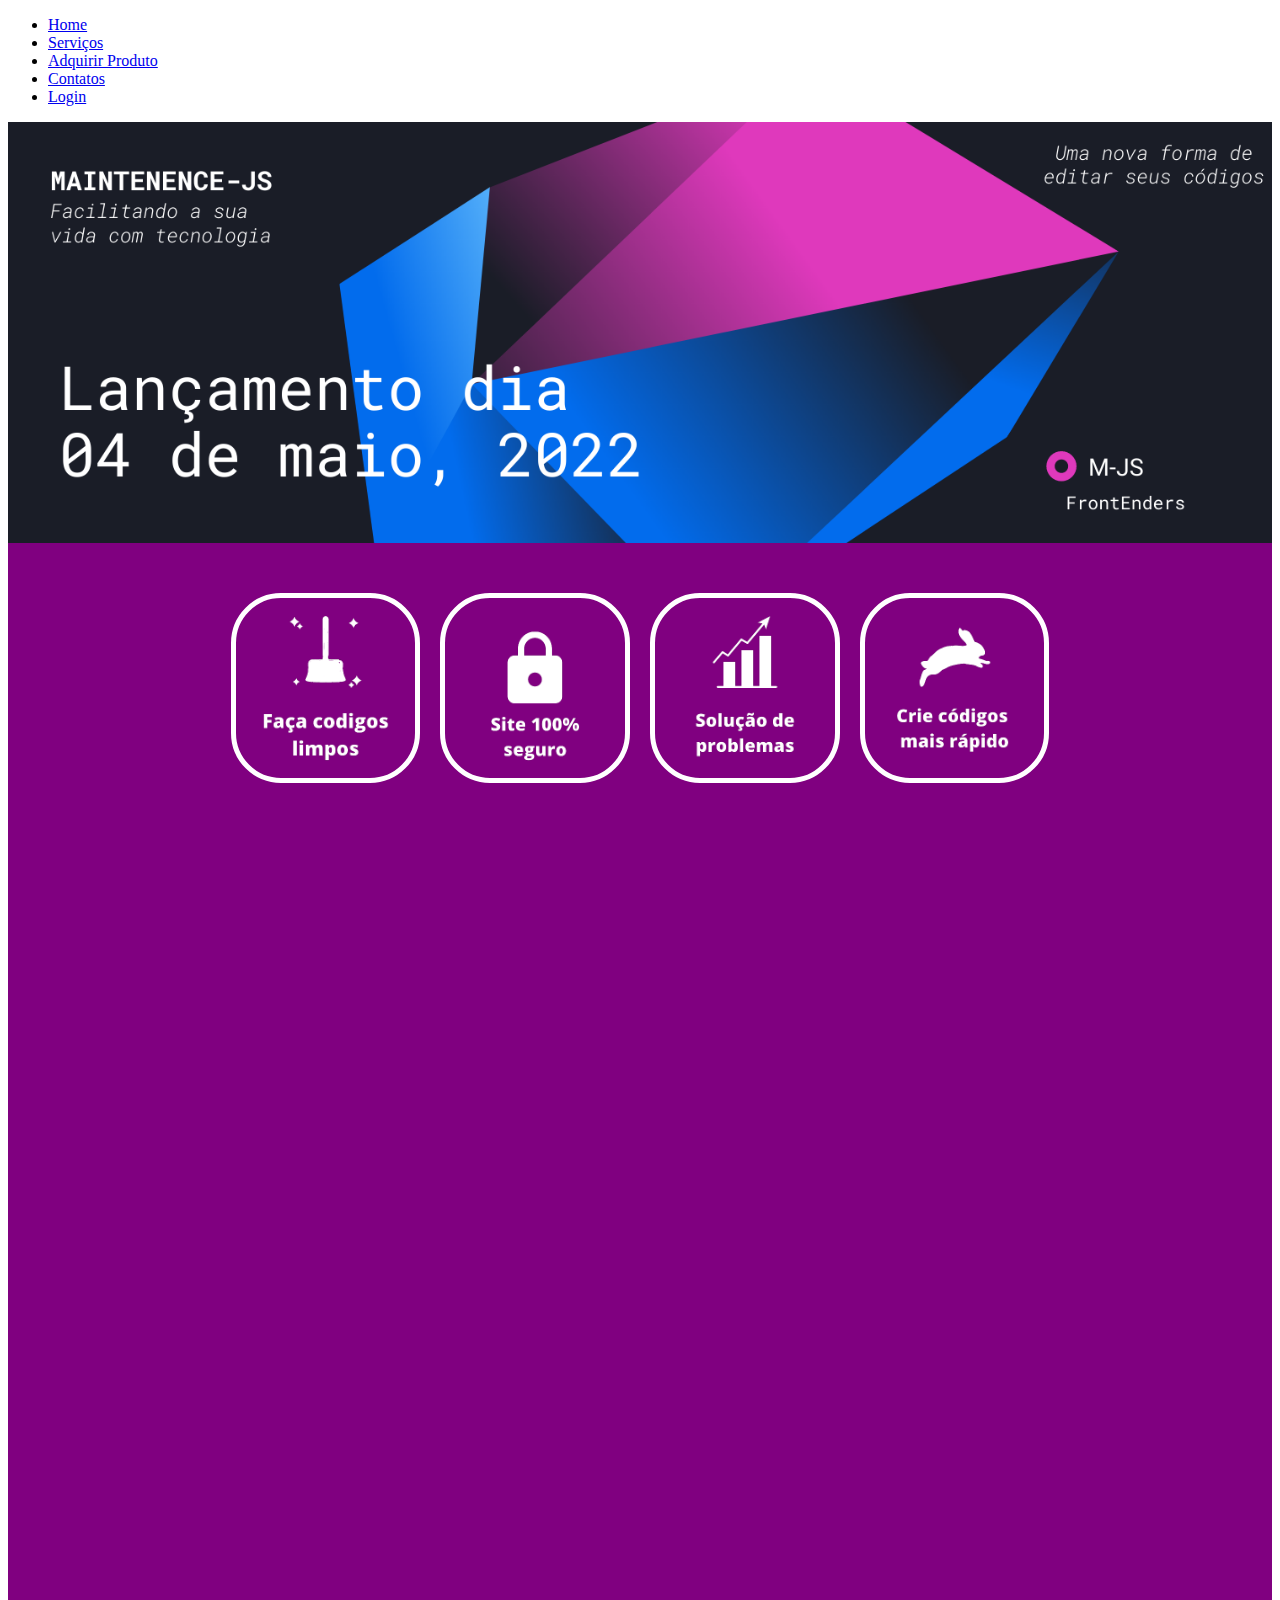
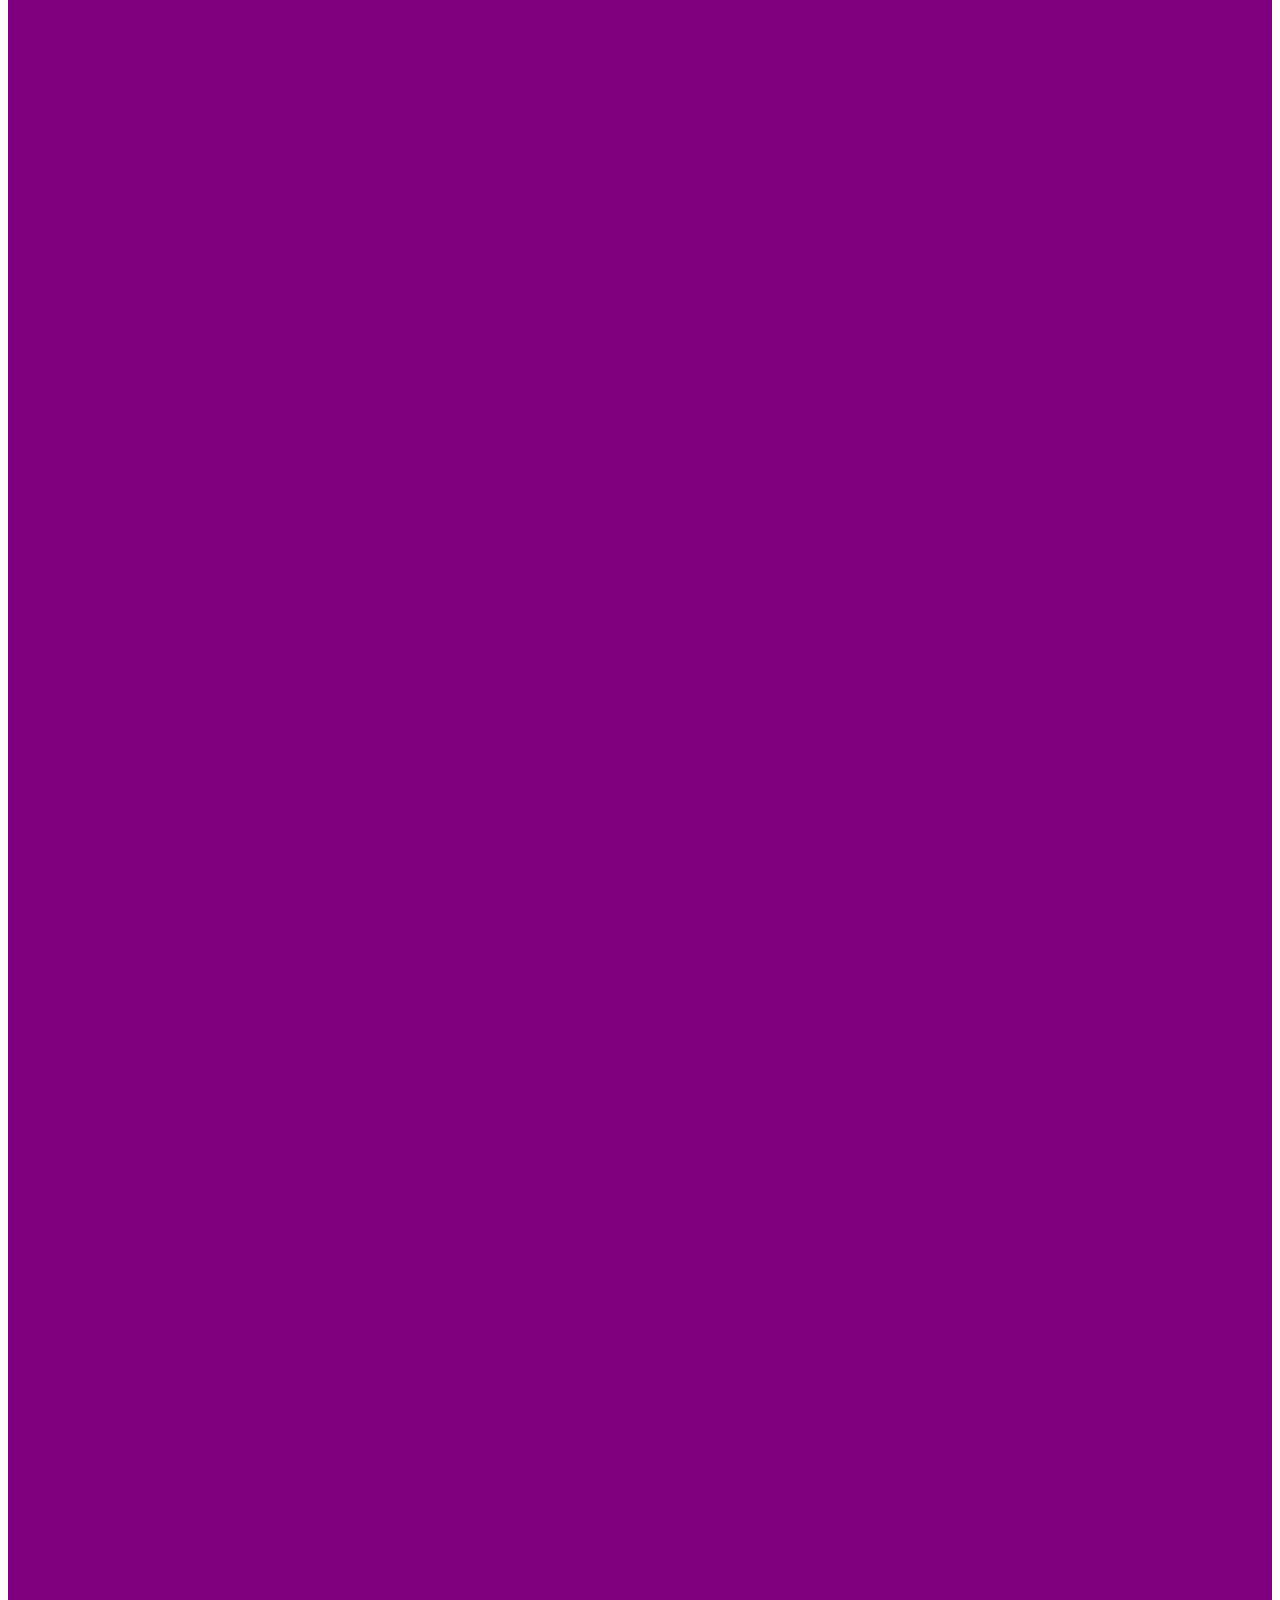
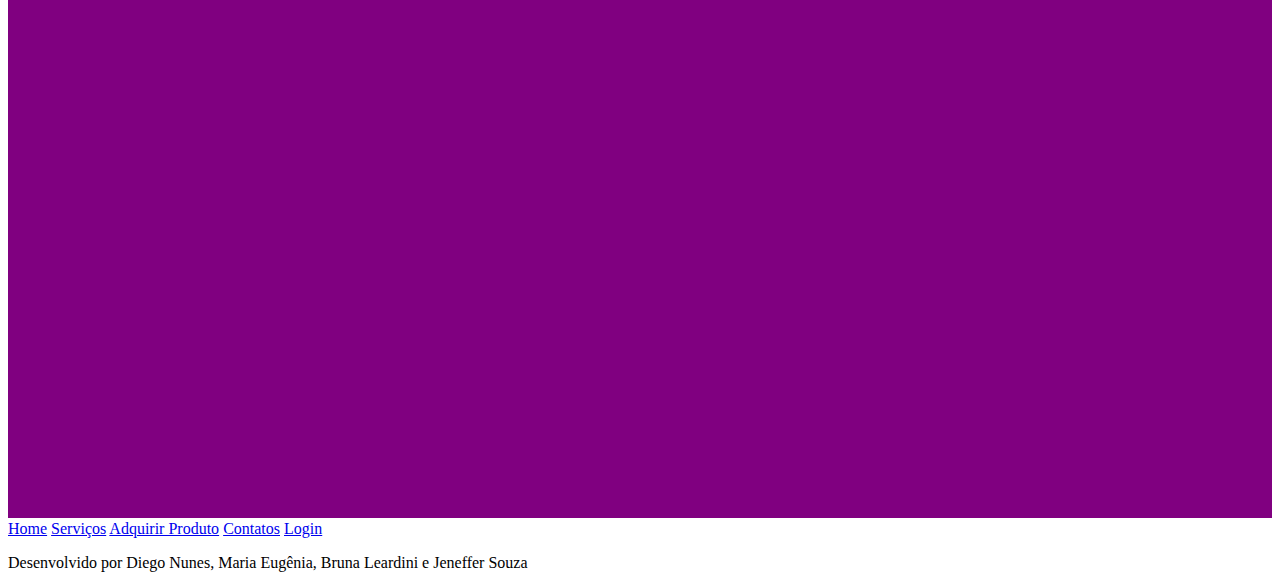
==== commit 3a146130: "add nav e rodape nas paginas html" ====
--- a/index.html
+++ b/index.html
@@ -165,203 +165,17 @@
       </main>
 
     </div>
-
-    <!-- Pagina de compra do produto -->
-    <!-- Pagina de compra do produto -->
-    <!-- Pagina de compra do produto -->
-    <!-- Pagina de compra do produto -->
-
-    <div class="tab-pane fade" id="nav-profile" role="tabpanel" aria-labelledby="nav-profile-tab">Pagina de compra do
-      produto</div>
-
-
-
-    <div class="tab-pane fade" id="nav-contact" role="tabpanel" aria-labelledby="nav-contact-tab">Pagina de contatos
-    </div>
-    <div class="container">
-      <div id="carouselExampleIndicators" class="carousel slide" data-bs-ride="carousel">
-        <div class="carousel-indicators">
-          <button type="button" data-bs-target="#carouselExampleIndicators" data-bs-slide-to="0" class="active"
-            aria-current="true" aria-label="Slide 1"></button>
-          <button type="button" data-bs-target="#carouselExampleIndicators" data-bs-slide-to="1"
-            aria-label="Slide 2"></button>
-          <button type="button" data-bs-target="#carouselExampleIndicators" data-bs-slide-to="2"
-            aria-label="Slide 3"></button>
-          <button type="button" data-bs-target="#carouselExampleIndicators" data-bs-slide-to="3"
-            aria-label="Slide 4"></button>
-        </div>
-        <div class="carousel-inner">
-          <div class="carousel-item active">
-            <div class="row d-flex justify-content-center mt-5">
-              <div class="col-12 col-md-8 col-lg-6 col-xl-5">
-                <div class="card py-3 px-2">
-                  <img class="fotoContatos" src="Imgs/fotoDiego.jpg">
-                  <div class="row mx-auto">
-                    <h3 class="text-center mb-3 mt-2">Diego Nunes</h3>
-                  </div>
-                  <div class="division">
-                    <div class="row">
-                      <div class="col-3">
-                        <div class="line l"></div>
-                      </div>
-                      <div class="col-6"><span>CONTATOS</span></div>
-                      <div class="col-3">
-                        <div class="line r"></div>
-                      </div>
-                    </div>
-                  </div>
-                  <div class="form-group mt-3">
-                    <button type="button" class="btn btn-block btn-primary btn-lg"><a
-                        href="https://www.linkedin.com/in/diego-nunes-tolotto-7b0963156/"
-                        target="_blank"><small>Linkedin</small></a></button>
-                    <button type="button" class="btn btn-block btn-primary btn-lg"><a
-                        href="https://github.com/DiegoTolotto" target="_blank"><small>GitHub</small></a></button>
-                    <button type="button" class="btn btn-block btn-primary btn-lg"><a
-                        href="mailto:Diego.tolotto8@gmail.com? subject=subject text"
-                        target="_blank"><small>E-mail</small></a></button>
-                    <button type="button" class="btn btn-block btn-primary btn-lg"><a
-                        href="https://api.whatsapp.com/send?phone=5511994962204&text="
-                        target="_blank"><small>WhatsApp</small></a></button>
-                  </div>
-                </div>
-              </div>
-            </div>
-          </div>
-          <div class="carousel-item">
-            <div class="row d-flex justify-content-center mt-5">
-              <div class="col-12 col-md-8 col-lg-6 col-xl-5">
-                <div class="card py-3 px-2">
-                  <img class="fotoContatos" src="Imgs/fotoMaria.jpg">
-                  <div class="row mx-auto">
-                    <h3 class="text-center mb-3 mt-2">Maria Eugênia</h3>
-                  </div>
-                  <div class="division">
-                    <div class="row">
-                      <div class="col-3">
-                        <div class="line l"></div>
-                      </div>
-                      <div class="col-6"><span>CONTATOS</span></div>
-                      <div class="col-3">
-                        <div class="line r"></div>
-                      </div>
-                    </div>
-                  </div>
-                  <div class="form-group mt-3">
-                    <button type="button" class="btn btn-block btn-primary btn-lg"><a
-                        href="https://www.linkedin.com/in/maria-eug%C3%AAnia-ferreira-79b08b61/"
-                        target="_blank"><small>Linkedin</small></a></button>
-                    <button type="button" class="btn btn-block btn-primary btn-lg"><a
-                        href="https://github.com/marovitch" target="_blank"><small>GitHub</small></a></button>
-                    <button type="button" class="btn btn-block btn-primary btn-lg"><a
-                        href="mailto:meug.ferreira@gmail.com? subject=subject text"
-                        target="_blank"><small>E-mail</small></a></button>
-                    <button type="button" class="btn btn-block btn-primary btn-lg"><a
-                        href="https://api.whatsapp.com/send?phone=5511986460887&text="
-                        target="_blank"><small>WhatsApp</small></a></button>
-                  </div>
-                </div>
-              </div>
-            </div>
-          </div>
-          <div class="carousel-item">
-            <div class="row d-flex justify-content-center mt-5">
-              <div class="col-12 col-md-8 col-lg-6 col-xl-5">
-                <div class="card py-3 px-2">
-                  <img class="fotoContatos" src="Imgs/fotoBruna.jpg">
-                  <div class="row mx-auto">
-                    <h3 class="text-center mb-3 mt-2">Bruna Leardini</h3>
-                  </div>
-                  <div class="division">
-                    <div class="row">
-                      <div class="col-3">
-                        <div class="line l"></div>
-                      </div>
-                      <div class="col-6"><span>CONTATOS</span></div>
-                      <div class="col-3">
-                        <div class="line r"></div>
-                      </div>
-                    </div>
-                  </div>
-                  <div class="form-group mt-3">
-                    <button type="button" class="btn btn-block btn-primary btn-lg"><a
-                        href="https://www.linkedin.com/in/bruna-leardini/"
-                        target="_blank"><small>Linkedin</small></a></button>
-                    <button type="button" class="btn btn-block btn-primary btn-lg"><a
-                        href="https://github.com/bleardini" target="_blank"><small>GitHub</small></a></button>
-                    <button type="button" class="btn btn-block btn-primary btn-lg"><a
-                        href="mailto:bruna.leardininet@gmail.com? subject=subject text"
-                        target="_blank"><small>E-mail</small></a></button>
-                    <button type="button" class="btn btn-block btn-primary btn-lg"><a
-                        href="https://api.whatsapp.com/send?phone=5491150147270&text="
-                        target="_blank"><small>WhatsApp</small></a></button>
-                  </div>
-                </div>
-              </div>
-            </div>
-          </div>
-          <div class="carousel-item">
-            <div class="row d-flex justify-content-center mt-5">
-              <div class="col-12 col-md-8 col-lg-6 col-xl-5">
-                <div class="card py-3 px-2">
-                  <img class="fotoContatos" src="Imgs/fotoJeneffer.jpg">
-                  <div class="row mx-auto">
-                    <h3 class="text-center mb-3 mt-2">Jeneffer Souza</h3>
-                  </div>
-                  <div class="division">
-                    <div class="row">
-                      <div class="col-3">
-                        <div class="line l"></div>
-                      </div>
-                      <div class="col-6"><span>CONTATOS</span></div>
-                      <div class="col-3">
-                        <div class="line r"></div>
-                      </div>
-                    </div>
-                  </div>
-                  <div class="form-group mt-3">
-                    <button type="button" class="btn btn-block btn-primary btn-lg"><a
-                        href="https://www.linkedin.com/in/jeneffer-souza-b409a8226/"
-                        target="_blank"><small>Linkedin</small></a></button>
-                    <button type="button" class="btn btn-block btn-primary btn-lg"><a
-                        href="https://github.com/JenefferSouza" target="_blank"><small>GitHub</small></a></button>
-                    <button type="button" class="btn btn-block btn-primary btn-lg"><a
-                        href="mailto:jeneffersouzadasilva95@gmail.com? subject=subject text"
-                        target="_blank"><small>E-mail</small></a></button>
-                    <button type="button" class="btn btn-block btn-primary btn-lg"><a
-                        href="https://api.whatsapp.com/send?phone=5521973378264&text="
-                        target="_blank"><small>WhatsApp</small></a></button>
-                  </div>
-                </div>
-              </div>
-            </div>
-          </div>
-          <button class="carousel-control-prev" type="button" data-bs-target="#carouselExampleIndicators"
-            data-bs-slide="prev">
-            <span class="carousel-control-prev-icon" aria-hidden="true"></span>
-            <span class="visually-hidden">Anterior</span>
-          </button>
-          <button class="carousel-control-next" type="button" data-bs-target="#carouselExampleIndicators"
-            data-bs-slide="next">
-            <span class="carousel-control-next-icon" aria-hidden="true"></span>
-            <span class="visually-hidden">Próximo</span>
-          </button>
-        </div>
-      </div>
-    </div>
   </div>
 
   <footer>
-    <ul class="nav flex-column">
-      <li class="nav-item">
-        <a class="nav-link active" aria-current="page" href="#">Home</a>
-      </li>
-      <li class="nav-item">
-        <a class="nav-link" href="#">Compre nosso produto</a>
-      </li>
-      <li class="nav-item">
-        <a class="nav-link" href="#">Contatos</a>
-      </li>
-    </ul>
+    <nav class="nav flex-column">
+      <a class="nav-link" href="#">Home</a>
+      <a class="nav-link" href="#">Serviços</a>
+      <a class="nav-link" href="#">Adquirir Produto</a>
+      <a class="nav-link" href="#">Contatos</a>
+      <a class="nav-link" href="#">Login</a>
+    </nav>
+    <p>Desenvolvido por Diego Nunes, Maria Eugênia, Bruna Leardini e Jeneffer Souza</p>
   </footer>
 
   <script src="https://cdn.jsdelivr.net/npm/bootstrap@5.1.3/dist/js/bootstrap.bundle.min.js"
@@ -376,7 +190,10 @@
   <script src="https://code.jquery.com/jquery-3.6.0.min.js"
     integrity="sha256-/xUj+3OJU5yExlq6GSYGSHk7tPXikynS7ogEvDej/m4=" crossorigin="anonymous"></script>
   <script src="./js/home.js"></script>
-  <!-- links e script da pagina de formulario-->
+
+  <script src="https://cdn.jsdelivr.net/npm/bootstrap@5.1.3/dist/js/bootstrap.bundle.min.js"
+    integrity="sha384-ka7Sk0Gln4gmtz2MlQnikT1wXgYsOg+OMhuP+IlRH9sENBO0LRn5q+8nbTov4+1p"
+    crossorigin="anonymous"></script>
 
 </body>
 
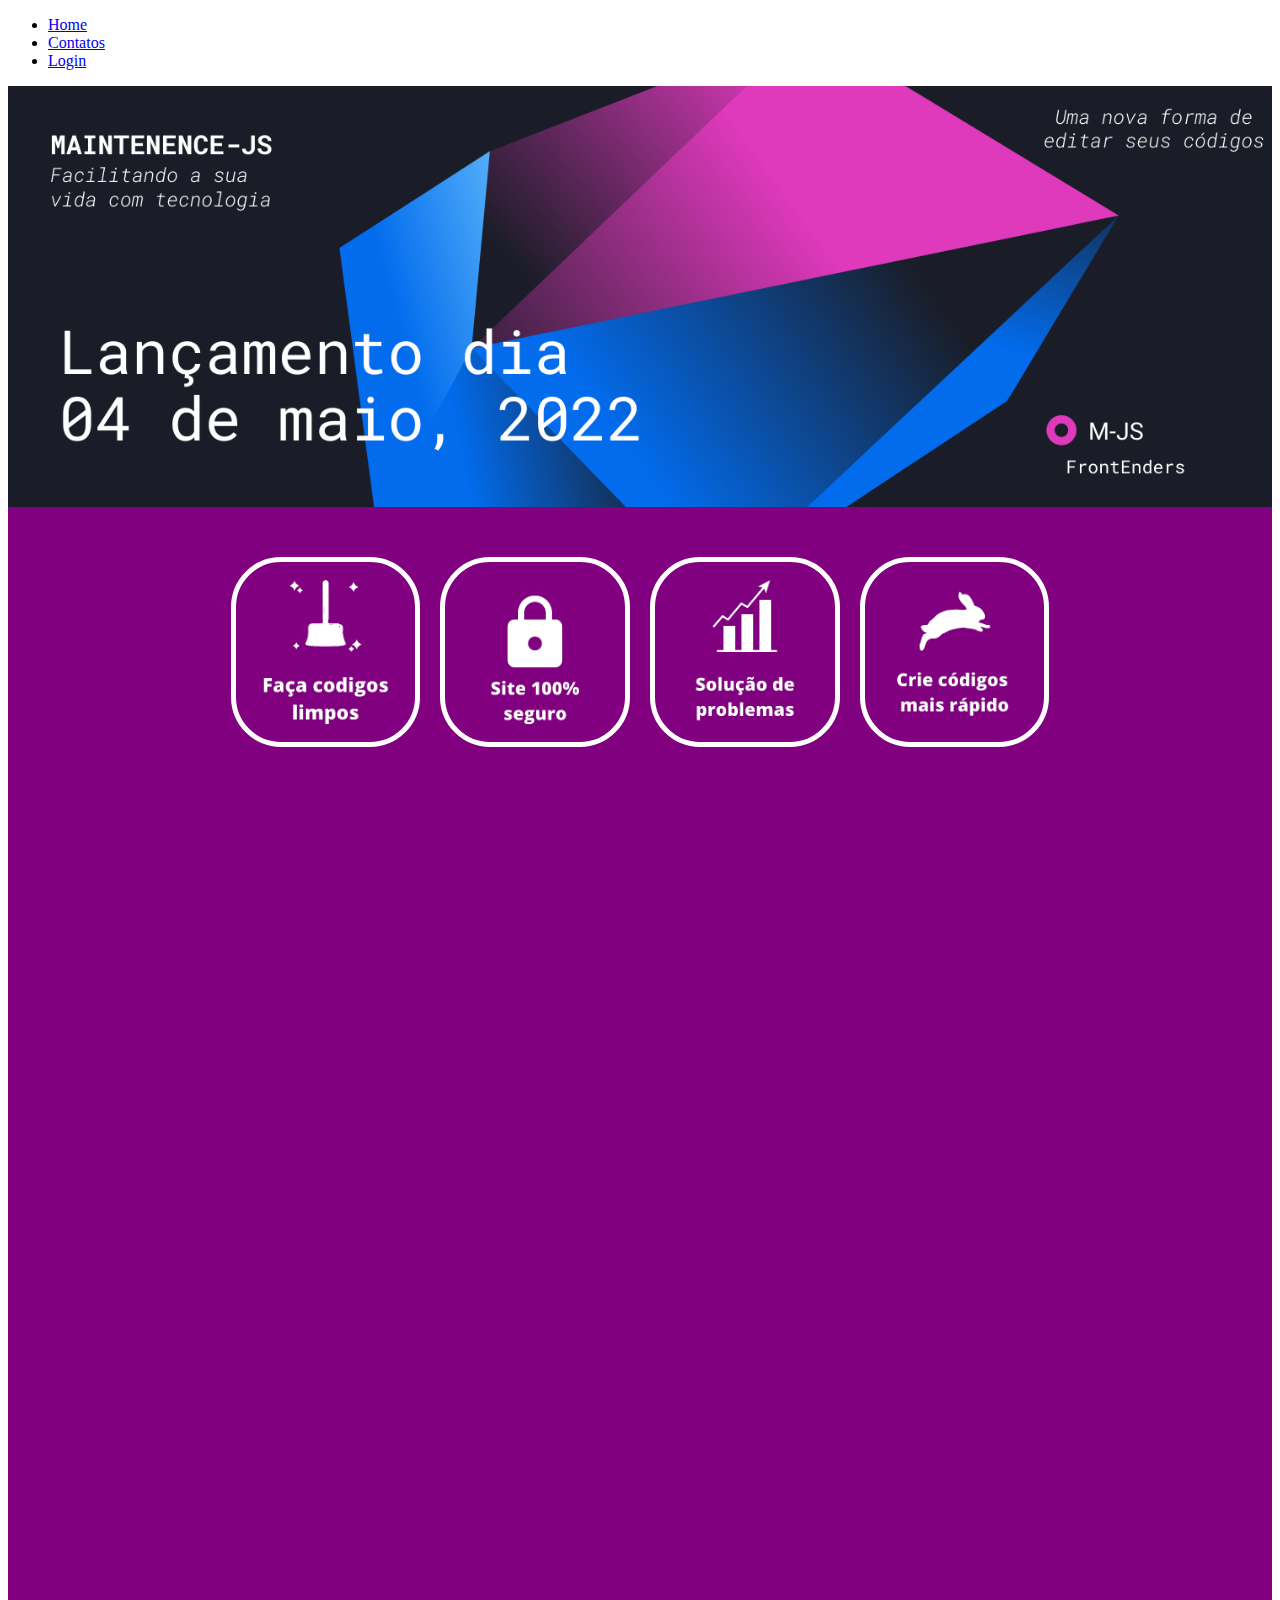
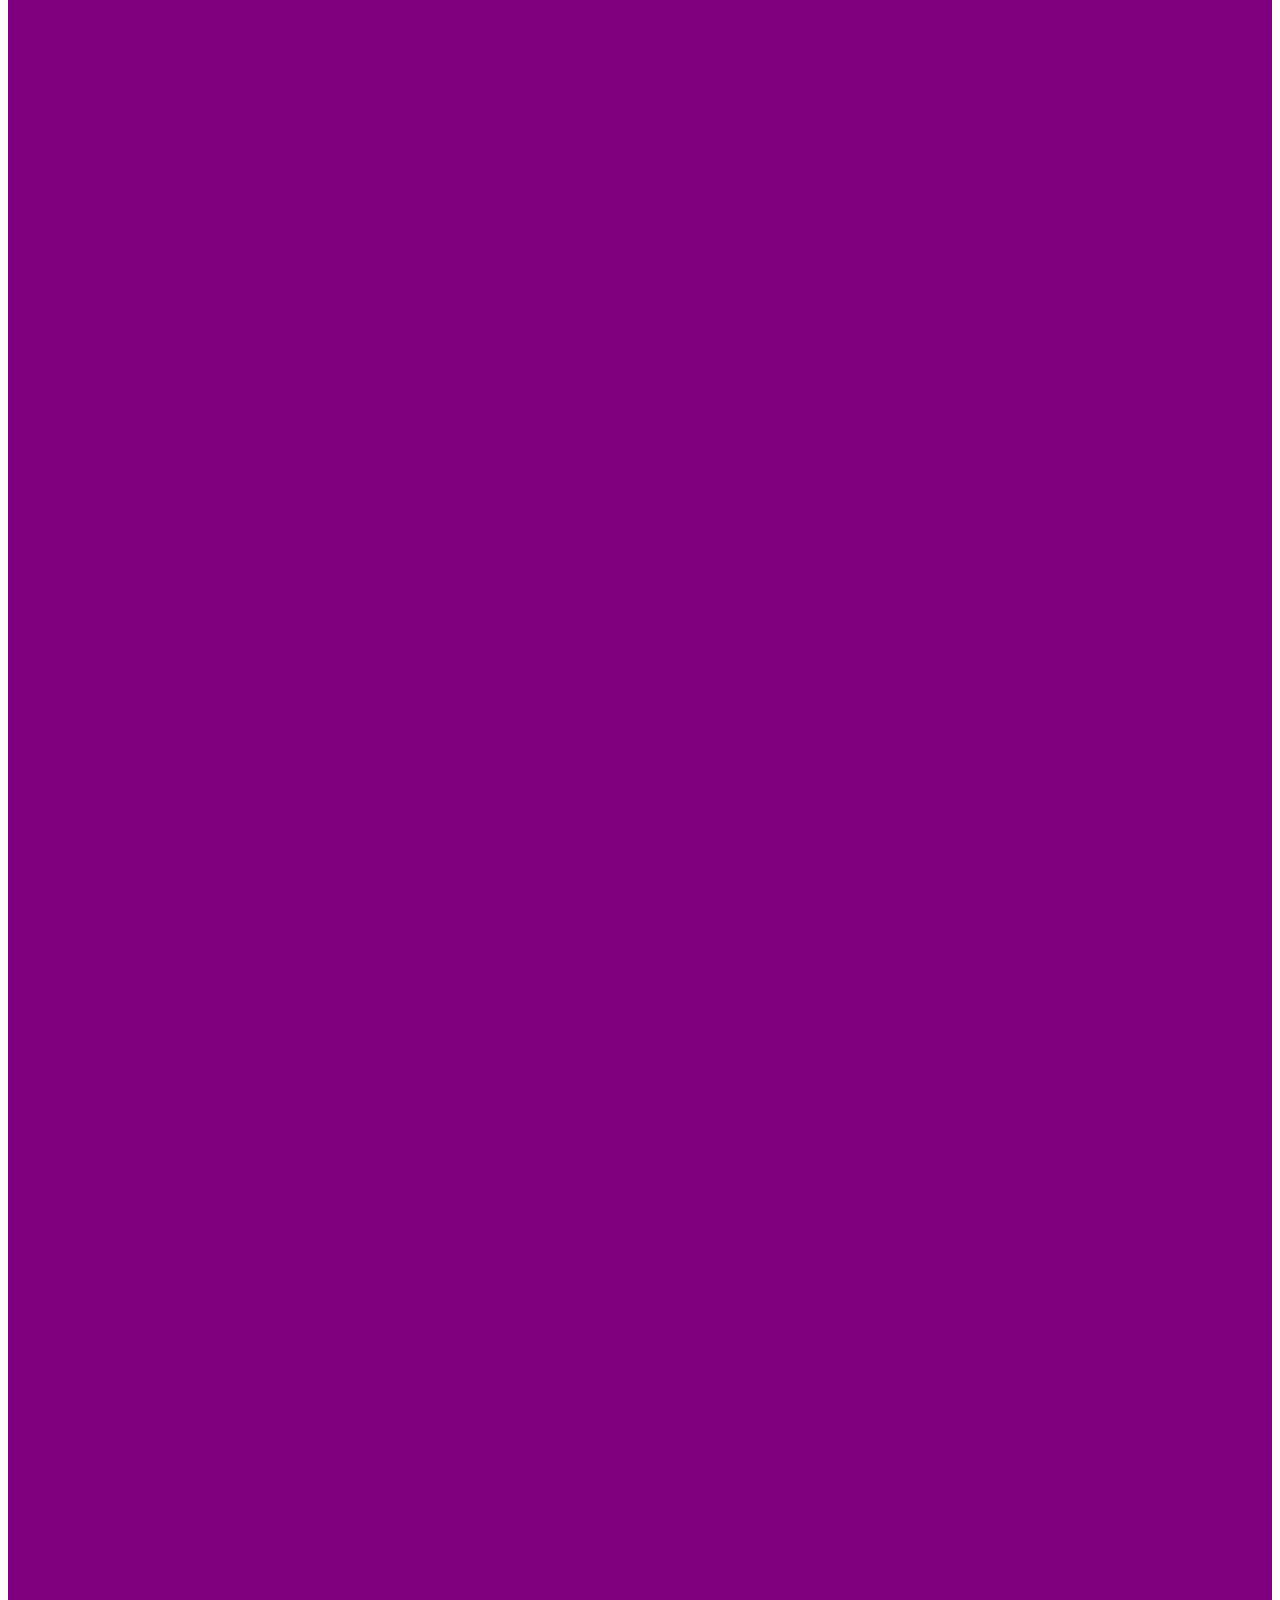
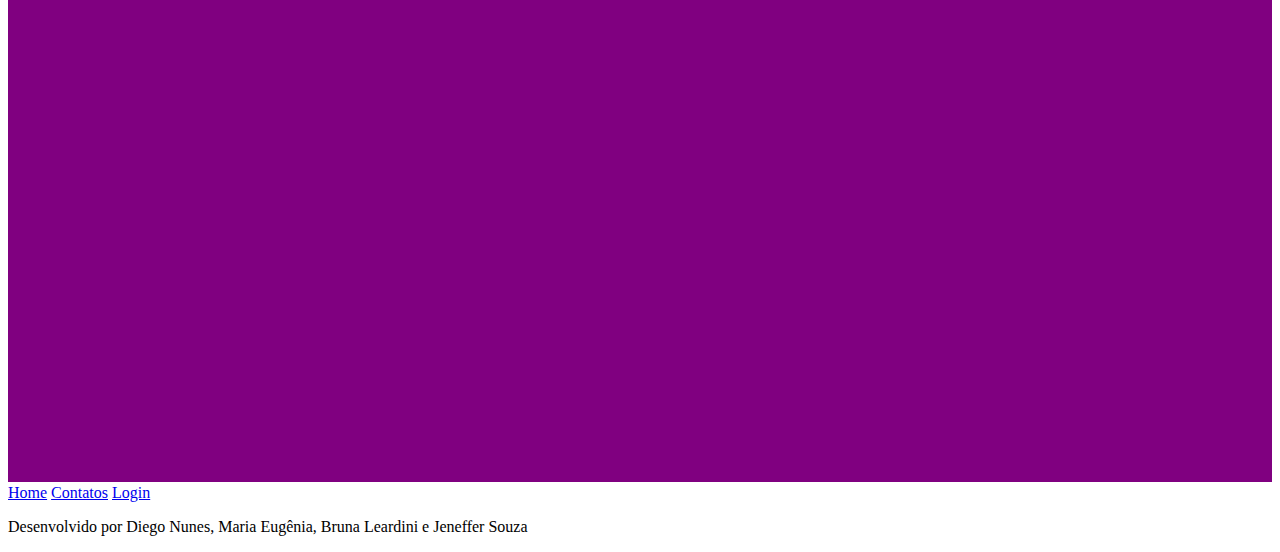
==== commit 0d142a4c: "lincando botoes de nav e rodape" ====
--- a/index.html
+++ b/index.html
@@ -16,19 +16,13 @@
     <nav>
       <ul class="nav nav-tabs">
         <li class="nav-item">
-          <a class="nav-link" href="#">Home</a>
+          <a class="nav-link" href="./index.html">Home</a>
         </li>
         <li class="nav-item">
-          <a class="nav-link" href="#">Serviços</a>
+          <a class="nav-link" href="./html/contatos.html">Contatos</a>
         </li>
         <li class="nav-item">
-          <a class="nav-link" href="#">Adquirir Produto </a>
-        </li>
-        <li class="nav-item">
-          <a class="nav-link" href="#">Contatos</a>
-        </li>
-        <li class="nav-item">
-          <a class="nav-link" href="#">Login</a>
+          <a class="nav-link" href="./html/login.html">Login</a>
         </li>
       </ul>
     </nav>
@@ -123,7 +117,7 @@
               <li>
                 <p id="valor">Valor: R$10,90</p>
               </li>
-              <li><button type="button" class="btn btn-success">Comprar</button></li>
+              <li><a href="./html/form.html"><button type="button" class="btn btn-success">Comprar</button></a></li>
             </ul>
           </div>
 
@@ -140,7 +134,7 @@
               <li>
                 <p id="valor">Valor: R$15,90</p>
               </li>
-              <li><button type="button" class="btn btn-success">Comprar</button></li>
+              <li><a href="./html/form.html"><button type="button" class="btn btn-success">Comprar</button></a></li>
             </ul>
           </div>
 
@@ -156,12 +150,12 @@
               <li>
                 <p id="valor">Valor: R$20,90</p>
               </li>
-              <li><button type="button" class="btn btn-success">Comprar</button></li>
+              <li><a href="./html/form.html"><button type="button" class="btn btn-success">Comprar</button></a></li>
             </ul>
 
           </div>
         </div>
-        <!-- blocos de compra do produto -->
+
       </main>
 
     </div>
@@ -169,11 +163,9 @@
 
   <footer>
     <nav class="nav flex-column">
-      <a class="nav-link" href="#">Home</a>
-      <a class="nav-link" href="#">Serviços</a>
-      <a class="nav-link" href="#">Adquirir Produto</a>
-      <a class="nav-link" href="#">Contatos</a>
-      <a class="nav-link" href="#">Login</a>
+      <a class="nav-link" href="./index.html">Home</a>
+      <a class="nav-link" href="./html/contatos.html">Contatos</a>
+      <a class="nav-link" href="./html/login.html">Login</a>
     </nav>
     <p>Desenvolvido por Diego Nunes, Maria Eugênia, Bruna Leardini e Jeneffer Souza</p>
   </footer>
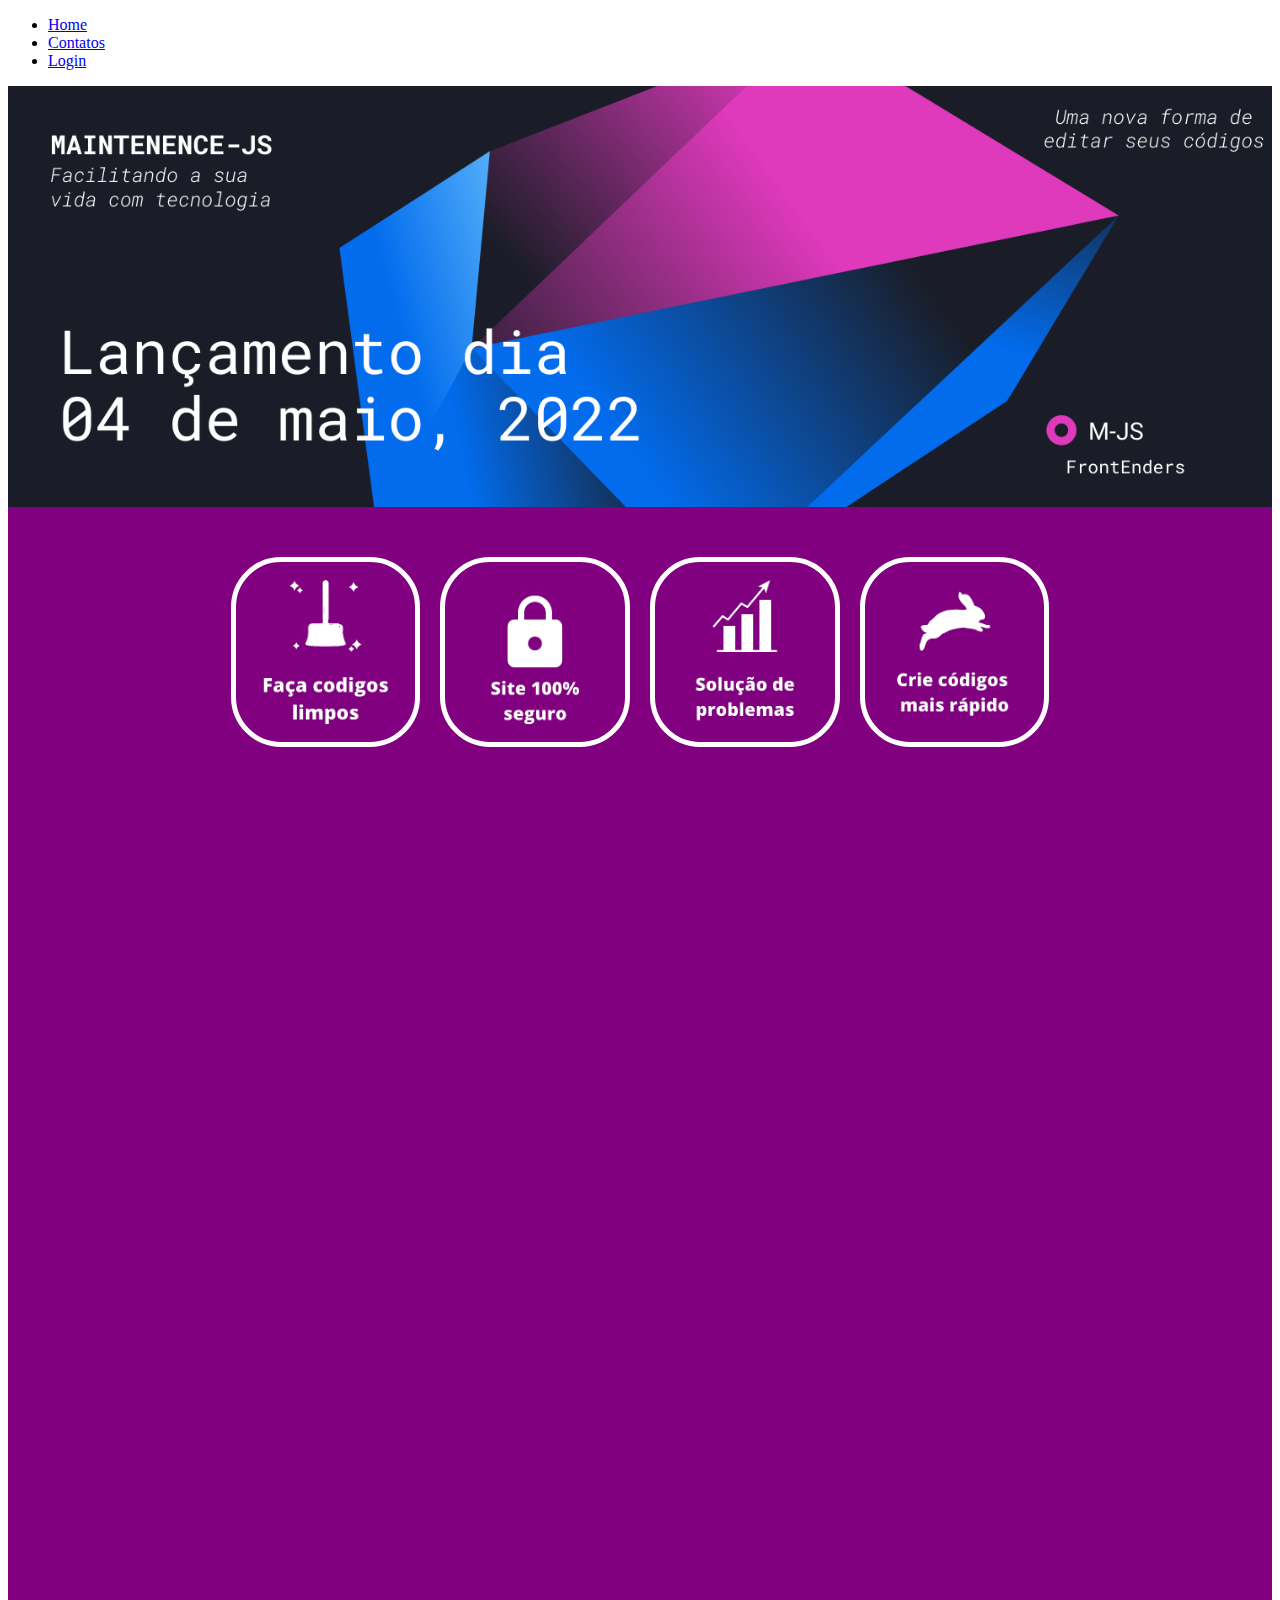
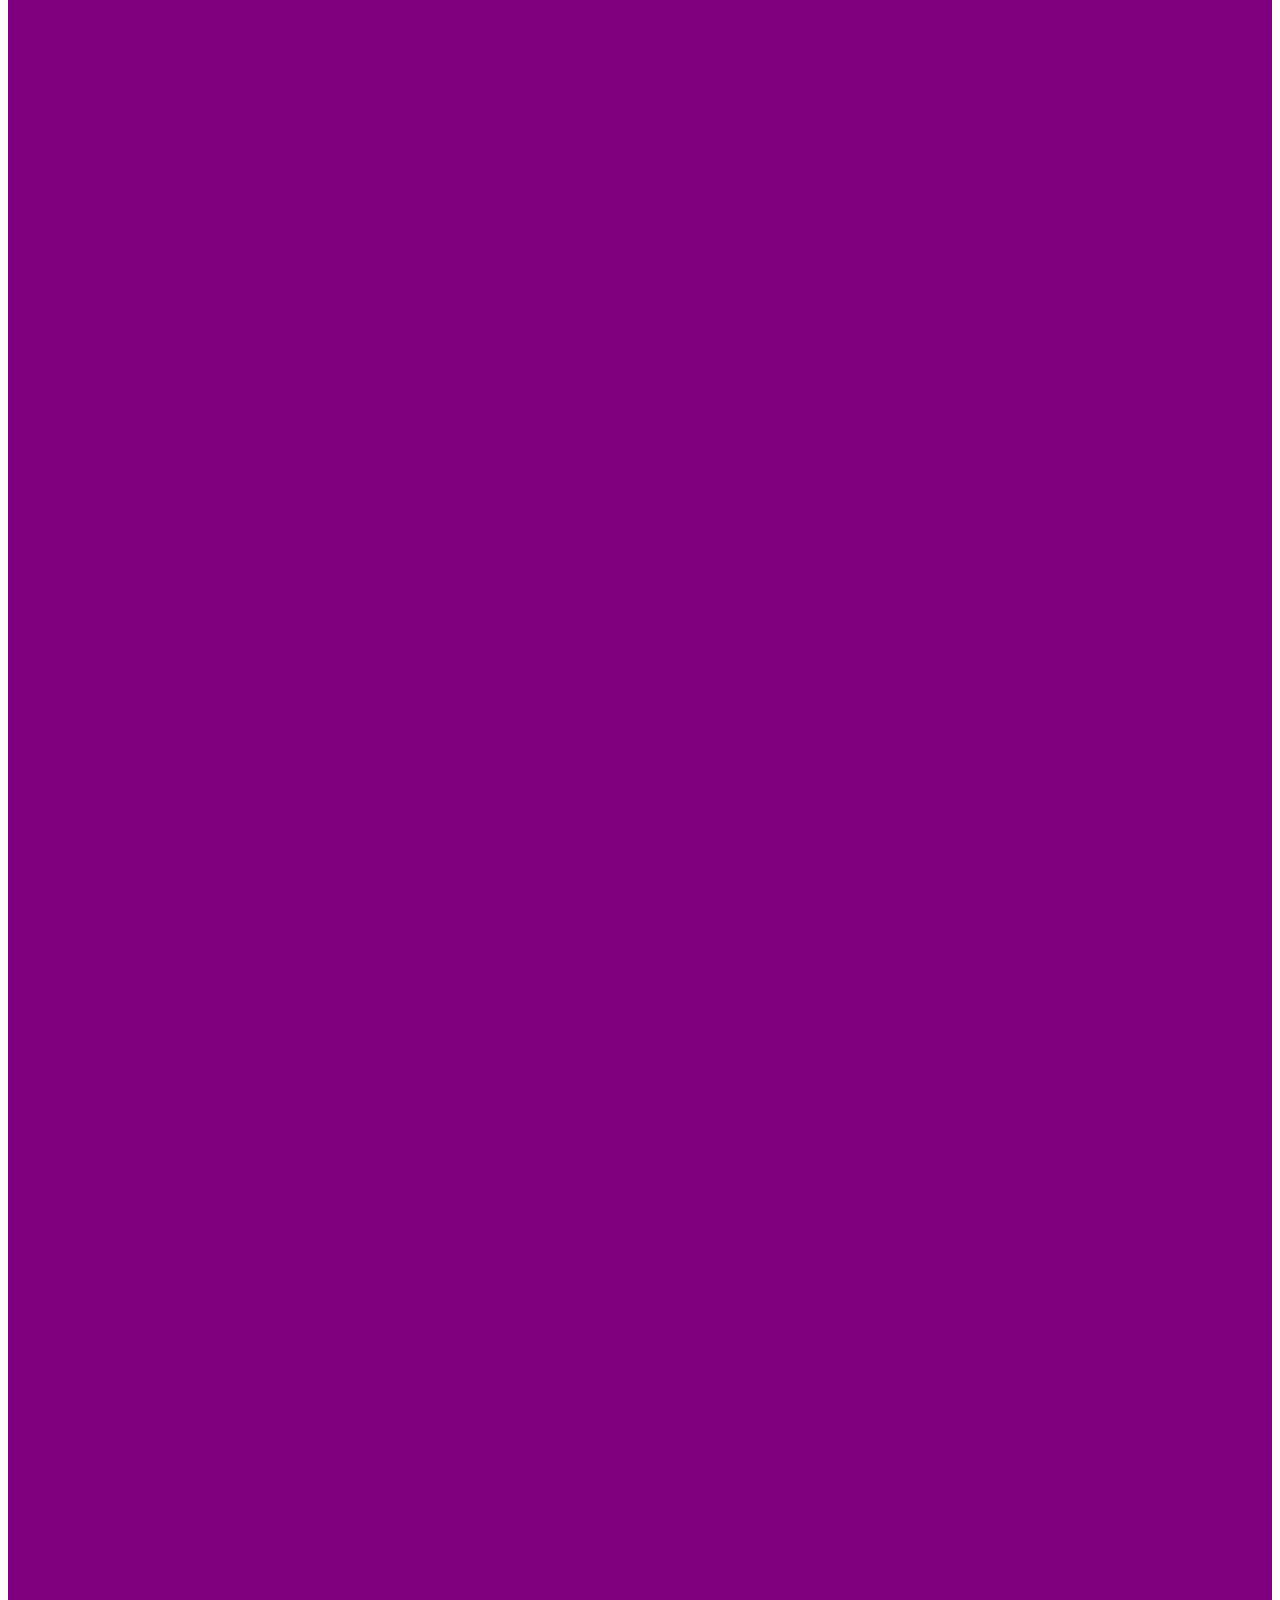
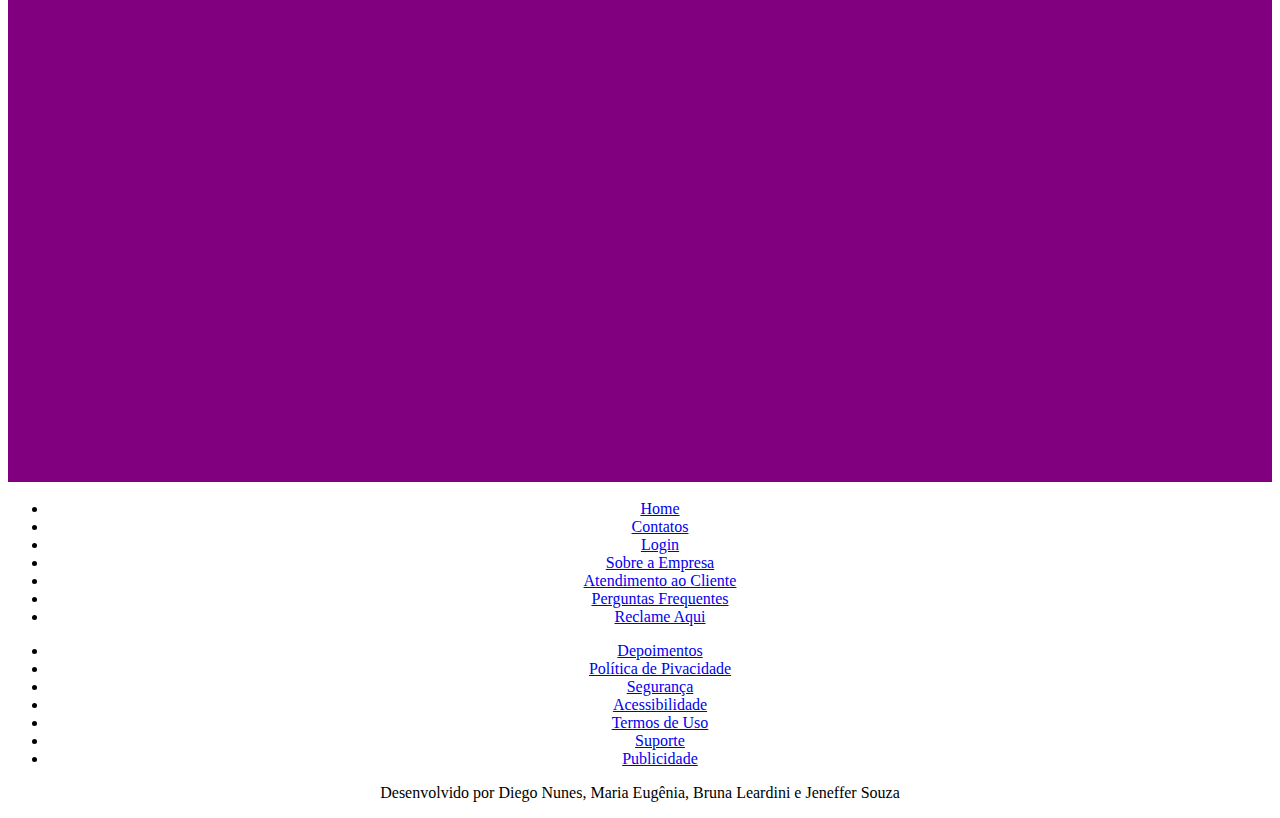
==== commit 4a5e9d04: "estilização footer" ====
--- a/index.html
+++ b/index.html
@@ -8,7 +8,7 @@
   <link rel="stylesheet" href="./css/home.css">
   <link href="https://cdn.jsdelivr.net/npm/bootstrap@5.1.3/dist/css/bootstrap.min.css" rel="stylesheet"
     integrity="sha384-1BmE4kWBq78iYhFldvKuhfTAU6auU8tT94WrHftjDbrCEXSU1oBoqyl2QvZ6jIW3" crossorigin="anonymous">
-  <title>Document</title>
+  <title>Home</title>
 </head>
 
 <body>
@@ -162,13 +162,54 @@
   </div>
 
   <footer>
-    <nav class="nav flex-column">
-      <a class="nav-link" href="./index.html">Home</a>
-      <a class="nav-link" href="./html/contatos.html">Contatos</a>
-      <a class="nav-link" href="./html/login.html">Login</a>
-    </nav>
+    <ul class="nav justify-content-center">
+        <li class="nav-item">
+          <a class="nav-link" href="./index.html">Home</a>
+        </li>
+        <li class="nav-item">
+          <a class="nav-link" href="./html/contatos.html">Contatos</a>
+        </li>
+        <li class="nav-item">
+          <a class="nav-link" href="./html/login.html">Login</a>
+        </li>
+        <li class="nav-item">
+          <a class="nav-link" href="#">Sobre a Empresa</a>
+        </li>
+        <li class="nav-item">
+            <a class="nav-link" href="#">Atendimento ao Cliente</a>
+          </li>
+          <li class="nav-item">
+            <a class="nav-link" href="#">Perguntas Frequentes</a>
+          </li>
+          <li class="nav-item">
+            <a class="nav-link" href="#">Reclame Aqui</a>
+          </li>
+      </ul>
+      <ul class="nav justify-content-center">
+        <li class="nav-item">
+          <a class="nav-link" href="#">Depoimentos</a>
+        </li>
+        <li class="nav-item">
+          <a class="nav-link" href="#">Política de Pivacidade</a>
+        </li>
+        <li class="nav-item">
+          <a class="nav-link" href="#">Segurança</a>
+        </li>
+        <li class="nav-item">
+          <a class="nav-link" href="#">Acessibilidade</a>
+        </li>
+        <li class="nav-item">
+            <a class="nav-link" href="#">Termos de Uso</a>
+          </li>
+          <li class="nav-item">
+            <a class="nav-link" href="#">Suporte</a>
+          </li>
+          <li class="nav-item">
+            <a class="nav-link" href="#">Publicidade</a>
+          </li>
+      </ul>
     <p>Desenvolvido por Diego Nunes, Maria Eugênia, Bruna Leardini e Jeneffer Souza</p>
-  </footer>
+</footer>
 
   <script src="https://cdn.jsdelivr.net/npm/bootstrap@5.1.3/dist/js/bootstrap.bundle.min.js"
     integrity="sha384-ka7Sk0Gln4gmtz2MlQnikT1wXgYsOg+OMhuP+IlRH9sENBO0LRn5q+8nbTov4+1p"
--- a/css/home.css
+++ b/css/home.css
@@ -140,4 +140,7 @@
 
 footer {
     border-top: 2px solid white; 
+    text-align: center;
+    color: black;
+
 }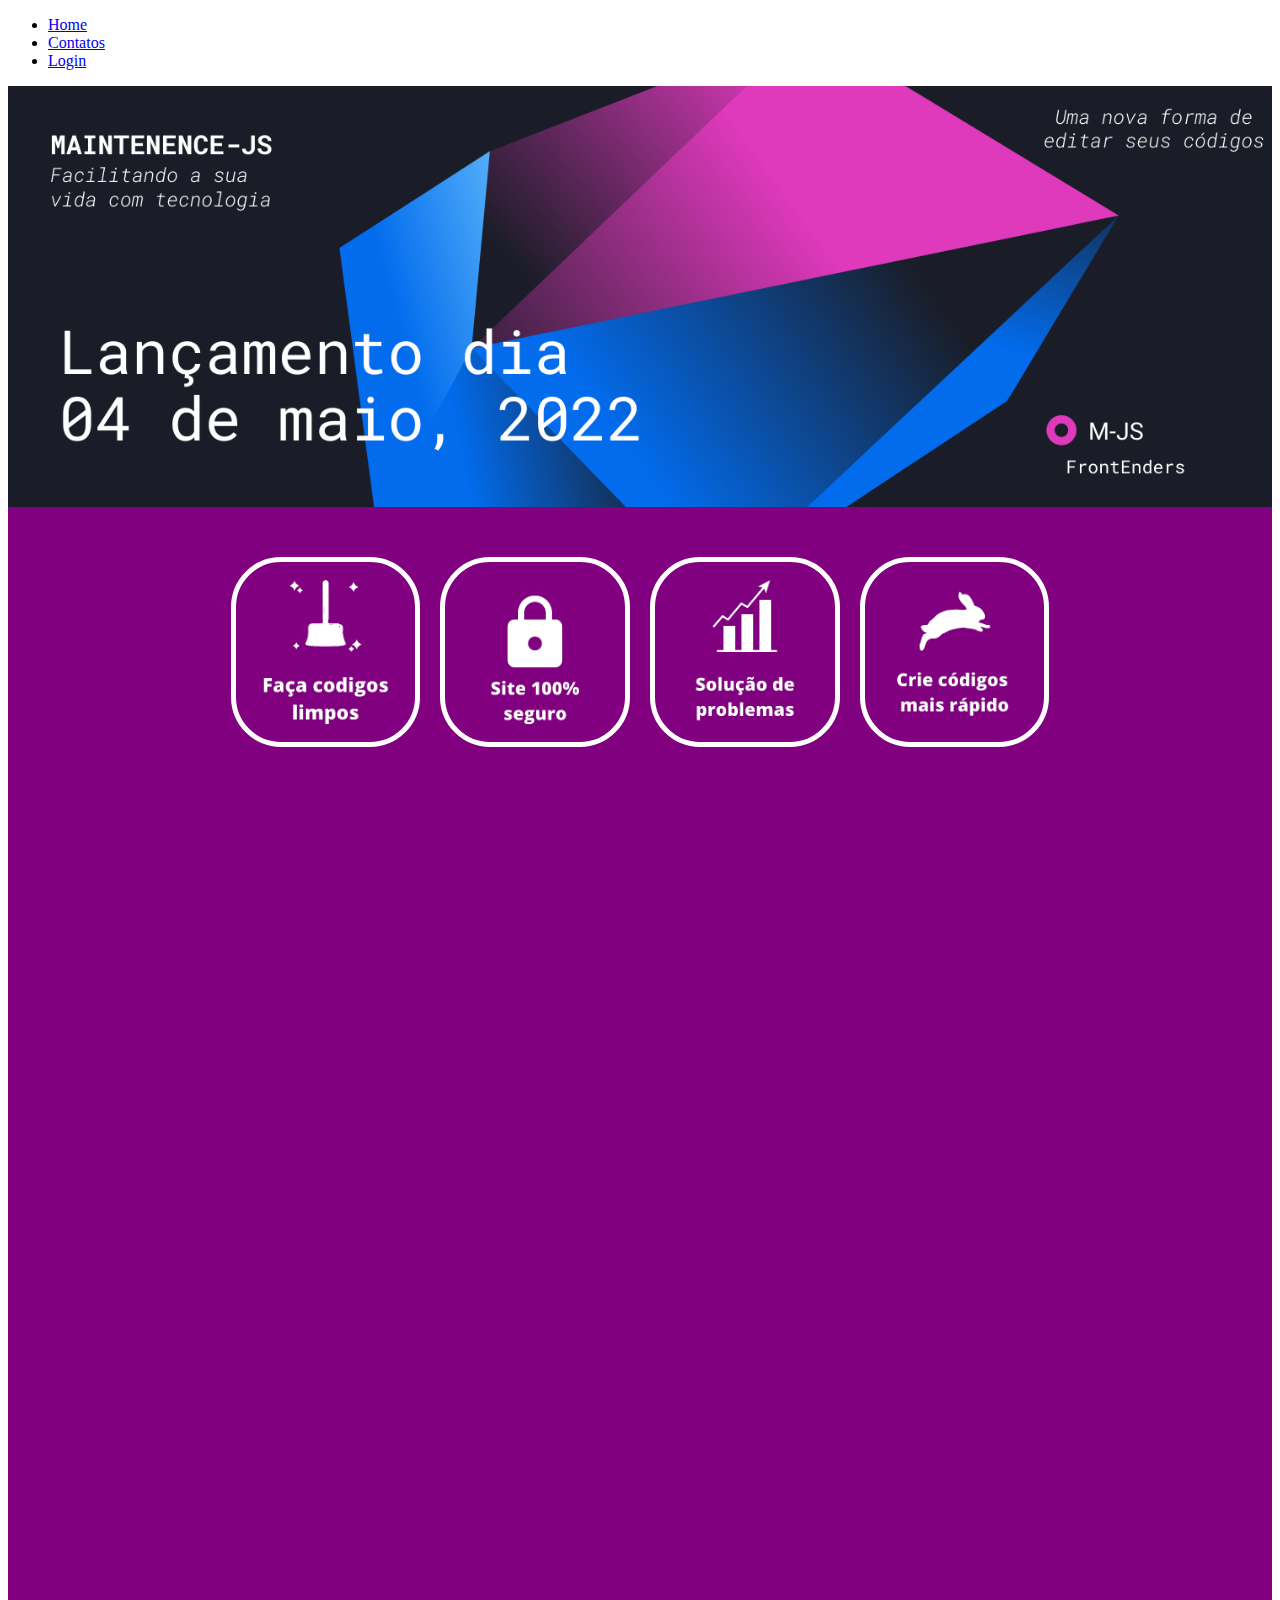
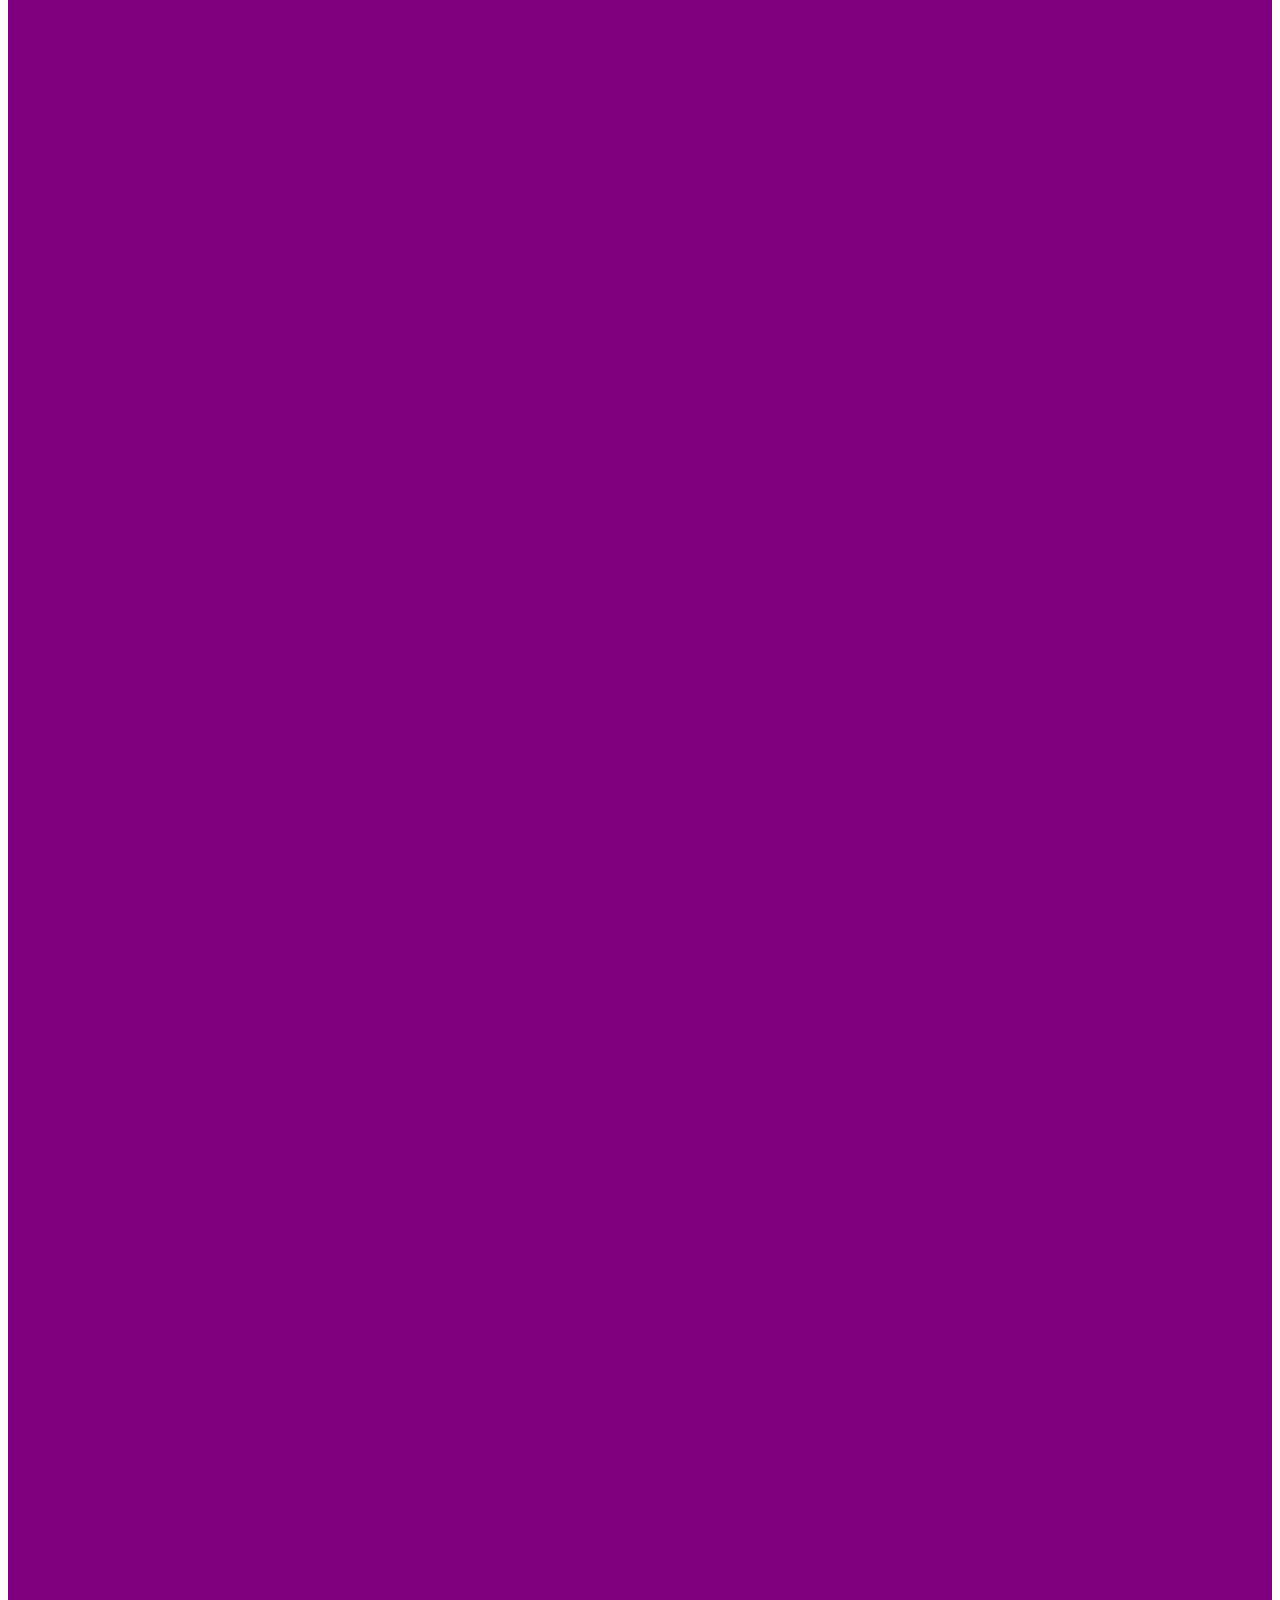
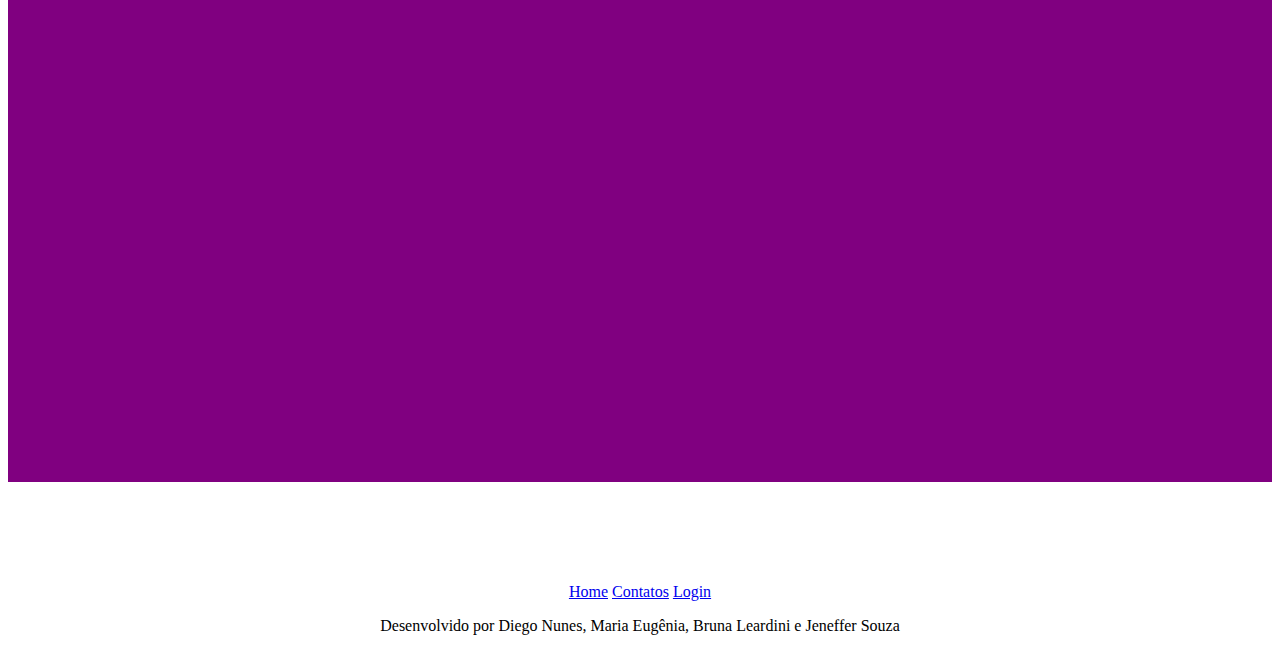
==== commit 2c6ec040: "Feat: separando arquivos js pelo modelo de projeto MVC" ====
--- a/index.html
+++ b/index.html
@@ -8,7 +8,7 @@
   <link rel="stylesheet" href="./css/home.css">
   <link href="https://cdn.jsdelivr.net/npm/bootstrap@5.1.3/dist/css/bootstrap.min.css" rel="stylesheet"
     integrity="sha384-1BmE4kWBq78iYhFldvKuhfTAU6auU8tT94WrHftjDbrCEXSU1oBoqyl2QvZ6jIW3" crossorigin="anonymous">
-  <title>Home</title>
+  <title>Document</title>
 </head>
 
 <body>
@@ -162,54 +162,13 @@
   </div>
 
   <footer>
-    <ul class="nav justify-content-center">
-        <li class="nav-item">
-          <a class="nav-link" href="./index.html">Home</a>
-        </li>
-        <li class="nav-item">
-          <a class="nav-link" href="./html/contatos.html">Contatos</a>
-        </li>
-        <li class="nav-item">
-          <a class="nav-link" href="./html/login.html">Login</a>
-        </li>
-        <li class="nav-item">
-          <a class="nav-link" href="#">Sobre a Empresa</a>
-        </li>
-        <li class="nav-item">
-            <a class="nav-link" href="#">Atendimento ao Cliente</a>
-          </li>
-          <li class="nav-item">
-            <a class="nav-link" href="#">Perguntas Frequentes</a>
-          </li>
-          <li class="nav-item">
-            <a class="nav-link" href="#">Reclame Aqui</a>
-          </li>
-      </ul>
-      <ul class="nav justify-content-center">
-        <li class="nav-item">
-          <a class="nav-link" href="#">Depoimentos</a>
-        </li>
-        <li class="nav-item">
-          <a class="nav-link" href="#">Política de Pivacidade</a>
-        </li>
-        <li class="nav-item">
-          <a class="nav-link" href="#">Segurança</a>
-        </li>
-        <li class="nav-item">
-          <a class="nav-link" href="#">Acessibilidade</a>
-        </li>
-        <li class="nav-item">
-            <a class="nav-link" href="#">Termos de Uso</a>
-          </li>
-          <li class="nav-item">
-            <a class="nav-link" href="#">Suporte</a>
-          </li>
-          <li class="nav-item">
-            <a class="nav-link" href="#">Publicidade</a>
-          </li>
-      </ul>
+    <nav class="nav flex-column">
+      <a class="nav-link" href="./index.html">Home</a>
+      <a class="nav-link" href="./html/contatos.html">Contatos</a>
+      <a class="nav-link" href="./html/login.html">Login</a>
+    </nav>
     <p>Desenvolvido por Diego Nunes, Maria Eugênia, Bruna Leardini e Jeneffer Souza</p>
-</footer>
+  </footer>
 
   <script src="https://cdn.jsdelivr.net/npm/bootstrap@5.1.3/dist/js/bootstrap.bundle.min.js"
     integrity="sha384-ka7Sk0Gln4gmtz2MlQnikT1wXgYsOg+OMhuP+IlRH9sENBO0LRn5q+8nbTov4+1p"
@@ -222,7 +181,9 @@
     crossorigin="anonymous"></script>
   <script src="https://code.jquery.com/jquery-3.6.0.min.js"
     integrity="sha256-/xUj+3OJU5yExlq6GSYGSHk7tPXikynS7ogEvDej/m4=" crossorigin="anonymous"></script>
-  <script src="./js/home.js"></script>
+  <script src="./js/MVC/Model/modeHome.js"></script>
+  <script src="./js/MVC/Controler/controlerHome.js"></script>
+  <script src="./js/MVC/View/viewHome.js"></script>
 
   <script src="https://cdn.jsdelivr.net/npm/bootstrap@5.1.3/dist/js/bootstrap.bundle.min.js"
     integrity="sha384-ka7Sk0Gln4gmtz2MlQnikT1wXgYsOg+OMhuP+IlRH9sENBO0LRn5q+8nbTov4+1p"
--- a/css/home.css
+++ b/css/home.css
@@ -139,8 +139,8 @@
 
 
 footer {
-    border-top: 2px solid white; 
+    margin-top: 100px;
+    border-top: 1px solid white; 
     text-align: center;
     color: black;
-
 }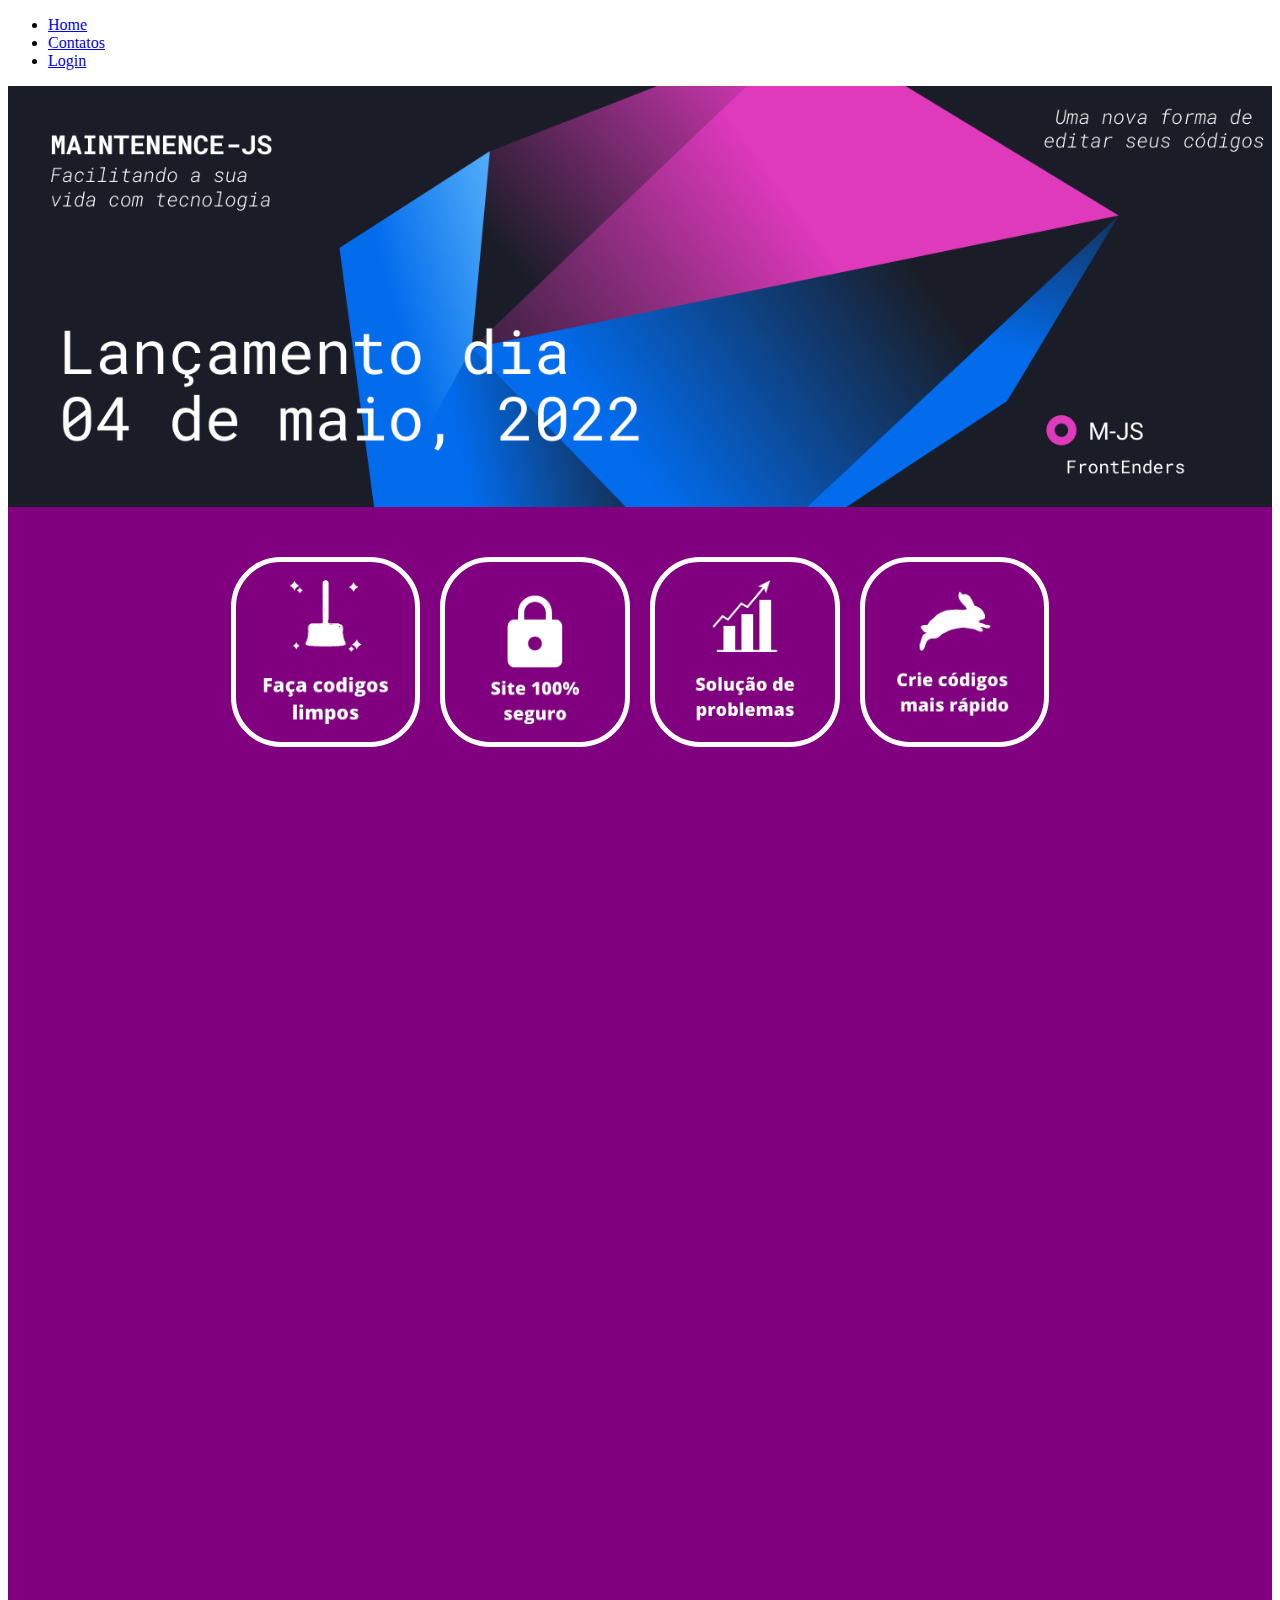
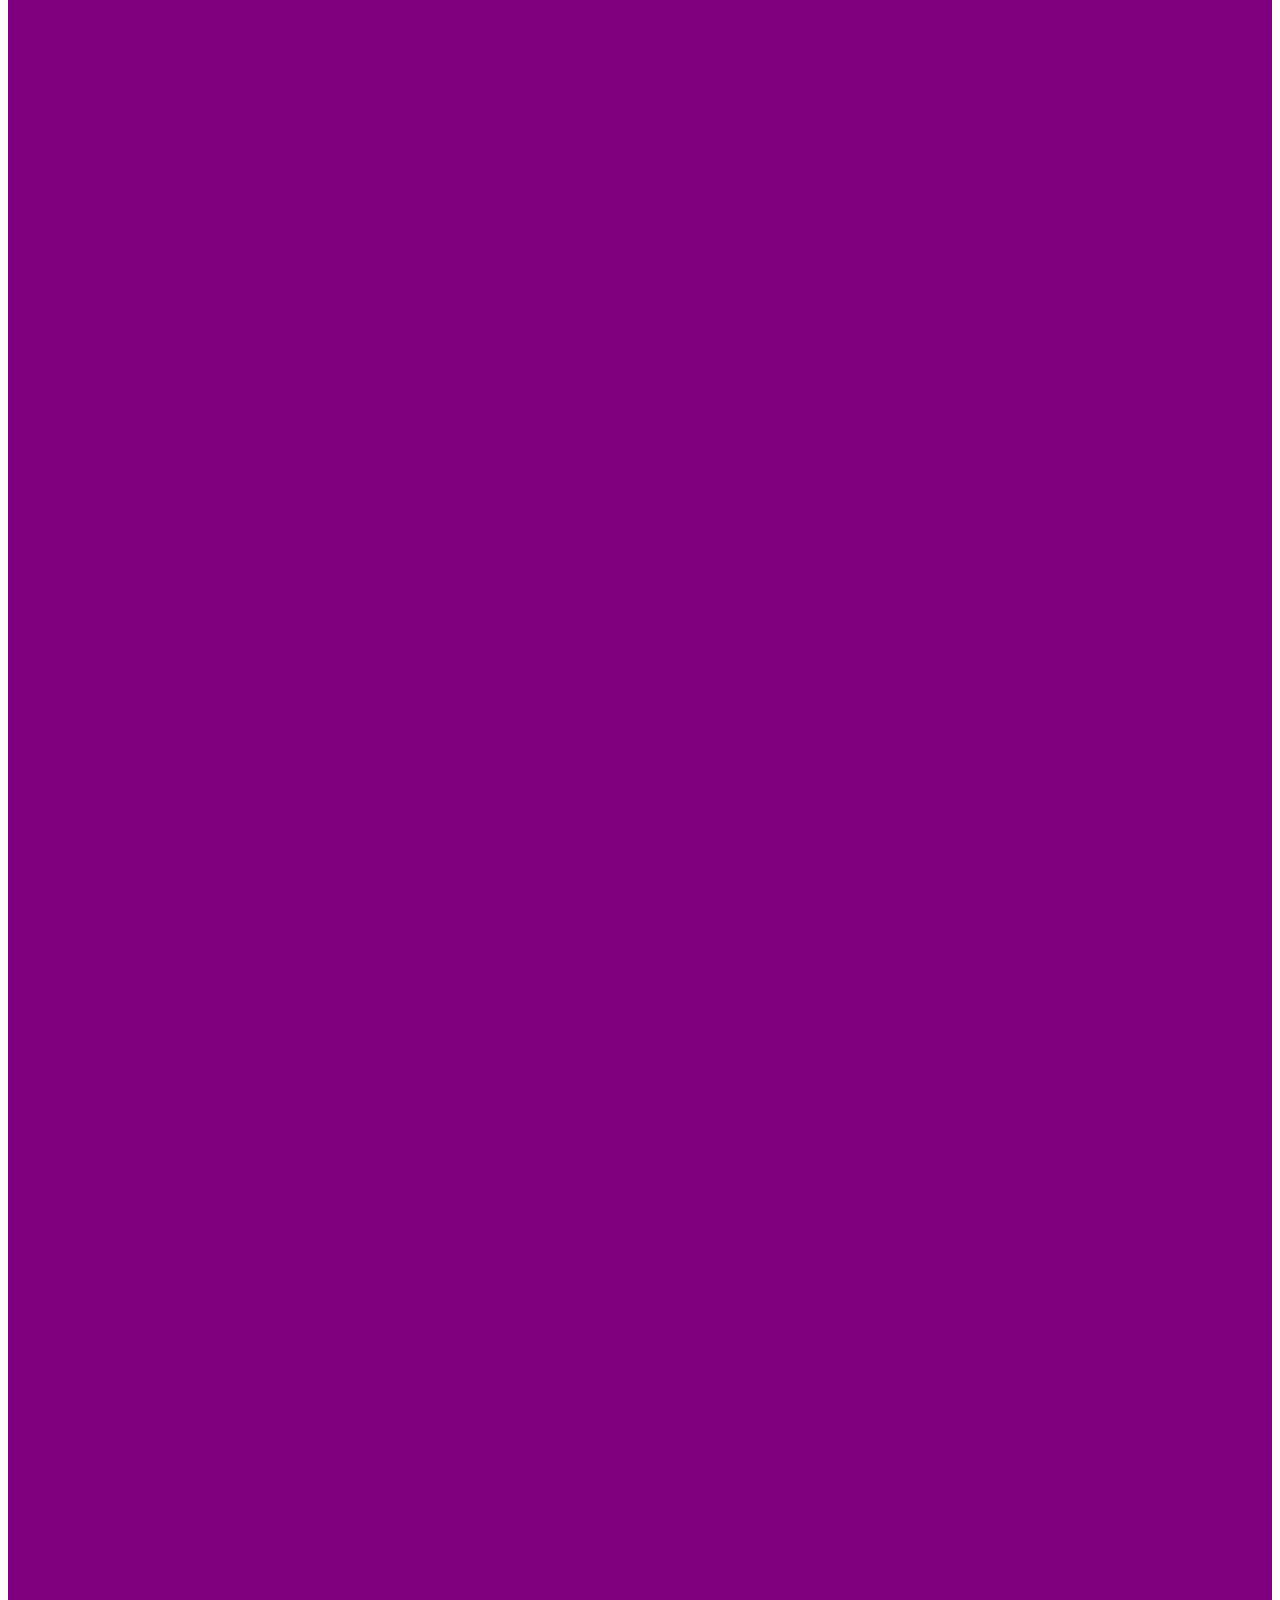
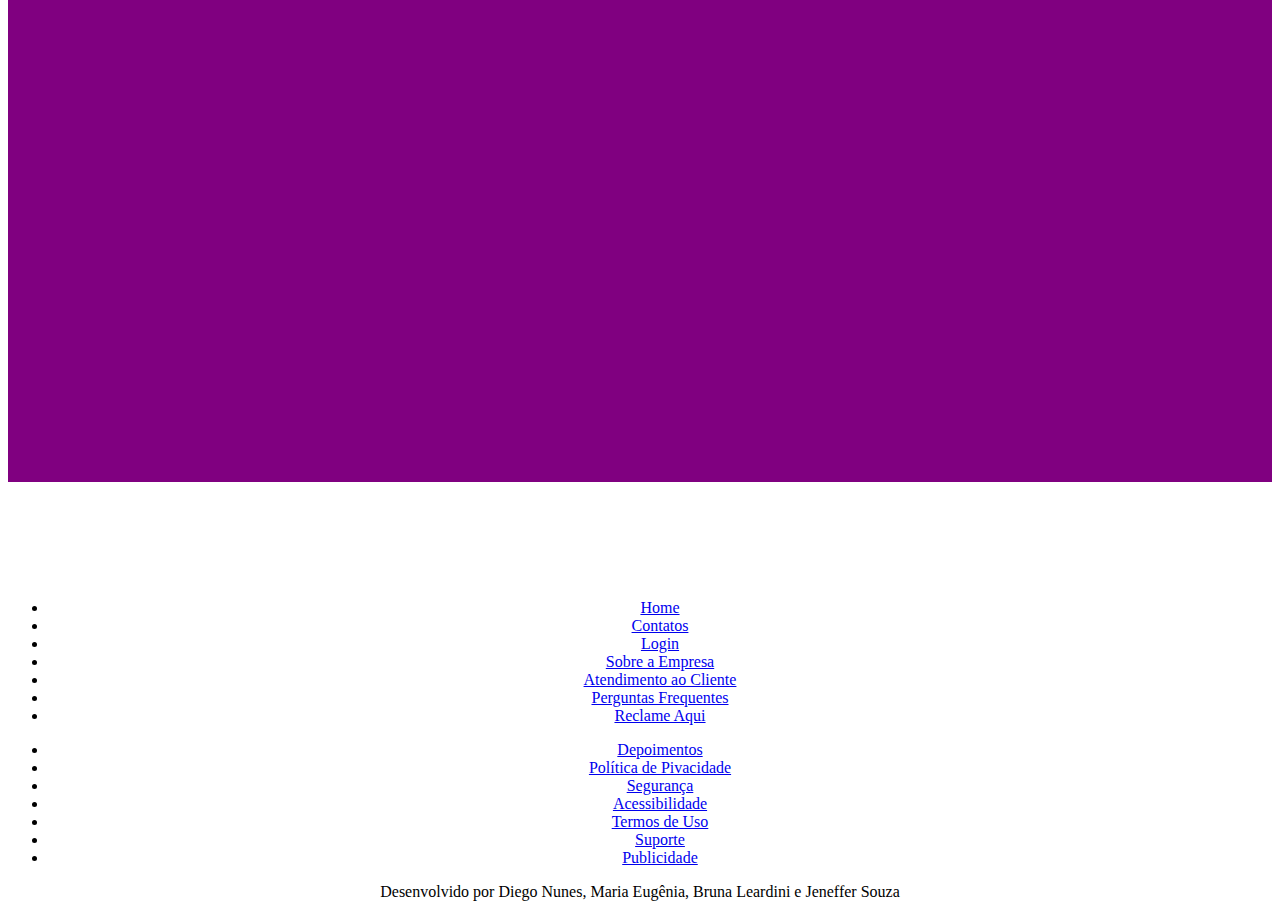
==== commit 8dd8f371: "Feat: separando arquivos js pelo modelo de projeto MVC" ====
--- a/index.html
+++ b/index.html
@@ -8,7 +8,7 @@
   <link rel="stylesheet" href="./css/home.css">
   <link href="https://cdn.jsdelivr.net/npm/bootstrap@5.1.3/dist/css/bootstrap.min.css" rel="stylesheet"
     integrity="sha384-1BmE4kWBq78iYhFldvKuhfTAU6auU8tT94WrHftjDbrCEXSU1oBoqyl2QvZ6jIW3" crossorigin="anonymous">
-  <title>Document</title>
+  <title>Home</title>
 </head>
 
 <body>
@@ -162,13 +162,54 @@
   </div>
 
   <footer>
-    <nav class="nav flex-column">
-      <a class="nav-link" href="./index.html">Home</a>
-      <a class="nav-link" href="./html/contatos.html">Contatos</a>
-      <a class="nav-link" href="./html/login.html">Login</a>
-    </nav>
+    <ul class="nav justify-content-center">
+        <li class="nav-item">
+          <a class="nav-link" href="./index.html">Home</a>
+        </li>
+        <li class="nav-item">
+          <a class="nav-link" href="./html/contatos.html">Contatos</a>
+        </li>
+        <li class="nav-item">
+          <a class="nav-link" href="./html/login.html">Login</a>
+        </li>
+        <li class="nav-item">
+          <a class="nav-link" href="#">Sobre a Empresa</a>
+        </li>
+        <li class="nav-item">
+            <a class="nav-link" href="#">Atendimento ao Cliente</a>
+          </li>
+          <li class="nav-item">
+            <a class="nav-link" href="#">Perguntas Frequentes</a>
+          </li>
+          <li class="nav-item">
+            <a class="nav-link" href="#">Reclame Aqui</a>
+          </li>
+      </ul>
+      <ul class="nav justify-content-center">
+        <li class="nav-item">
+          <a class="nav-link" href="#">Depoimentos</a>
+        </li>
+        <li class="nav-item">
+          <a class="nav-link" href="#">Política de Pivacidade</a>
+        </li>
+        <li class="nav-item">
+          <a class="nav-link" href="#">Segurança</a>
+        </li>
+        <li class="nav-item">
+          <a class="nav-link" href="#">Acessibilidade</a>
+        </li>
+        <li class="nav-item">
+            <a class="nav-link" href="#">Termos de Uso</a>
+          </li>
+          <li class="nav-item">
+            <a class="nav-link" href="#">Suporte</a>
+          </li>
+          <li class="nav-item">
+            <a class="nav-link" href="#">Publicidade</a>
+          </li>
+      </ul>
     <p>Desenvolvido por Diego Nunes, Maria Eugênia, Bruna Leardini e Jeneffer Souza</p>
-  </footer>
+</footer>
 
   <script src="https://cdn.jsdelivr.net/npm/bootstrap@5.1.3/dist/js/bootstrap.bundle.min.js"
     integrity="sha384-ka7Sk0Gln4gmtz2MlQnikT1wXgYsOg+OMhuP+IlRH9sENBO0LRn5q+8nbTov4+1p"
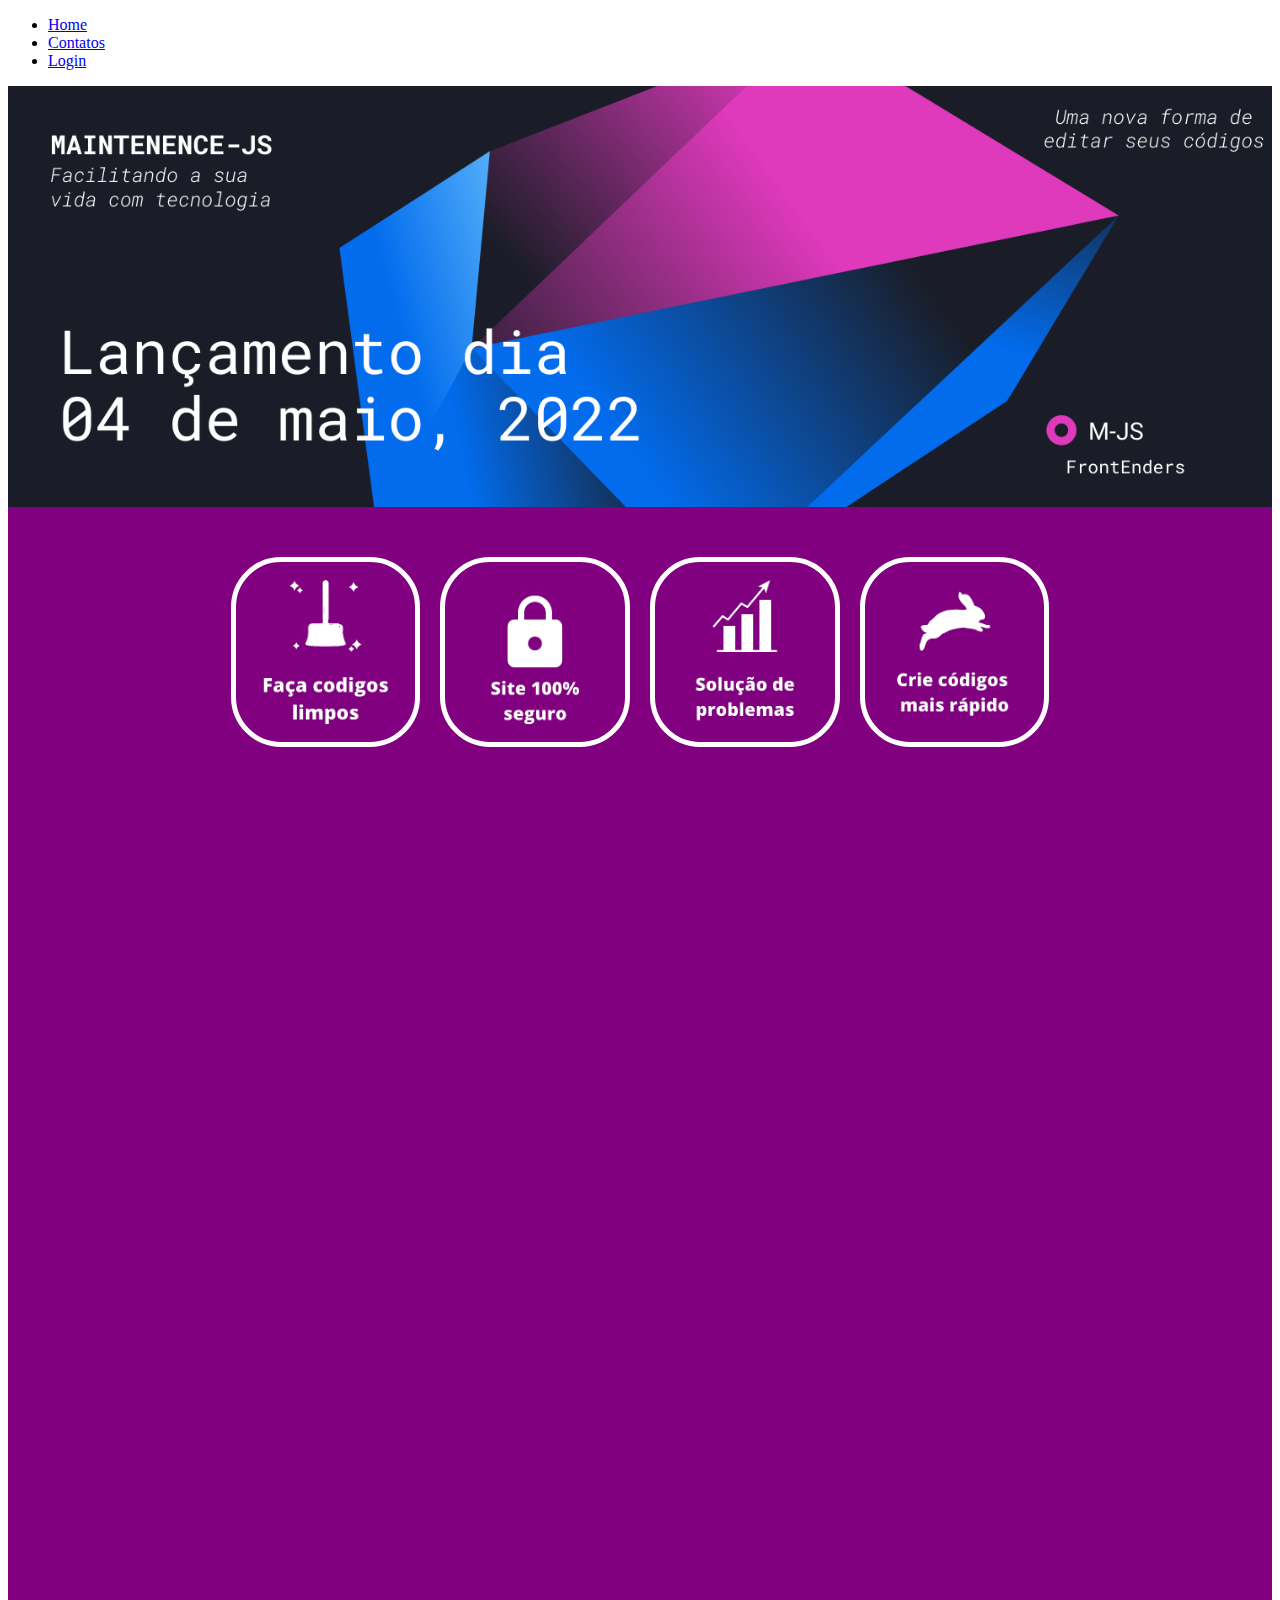
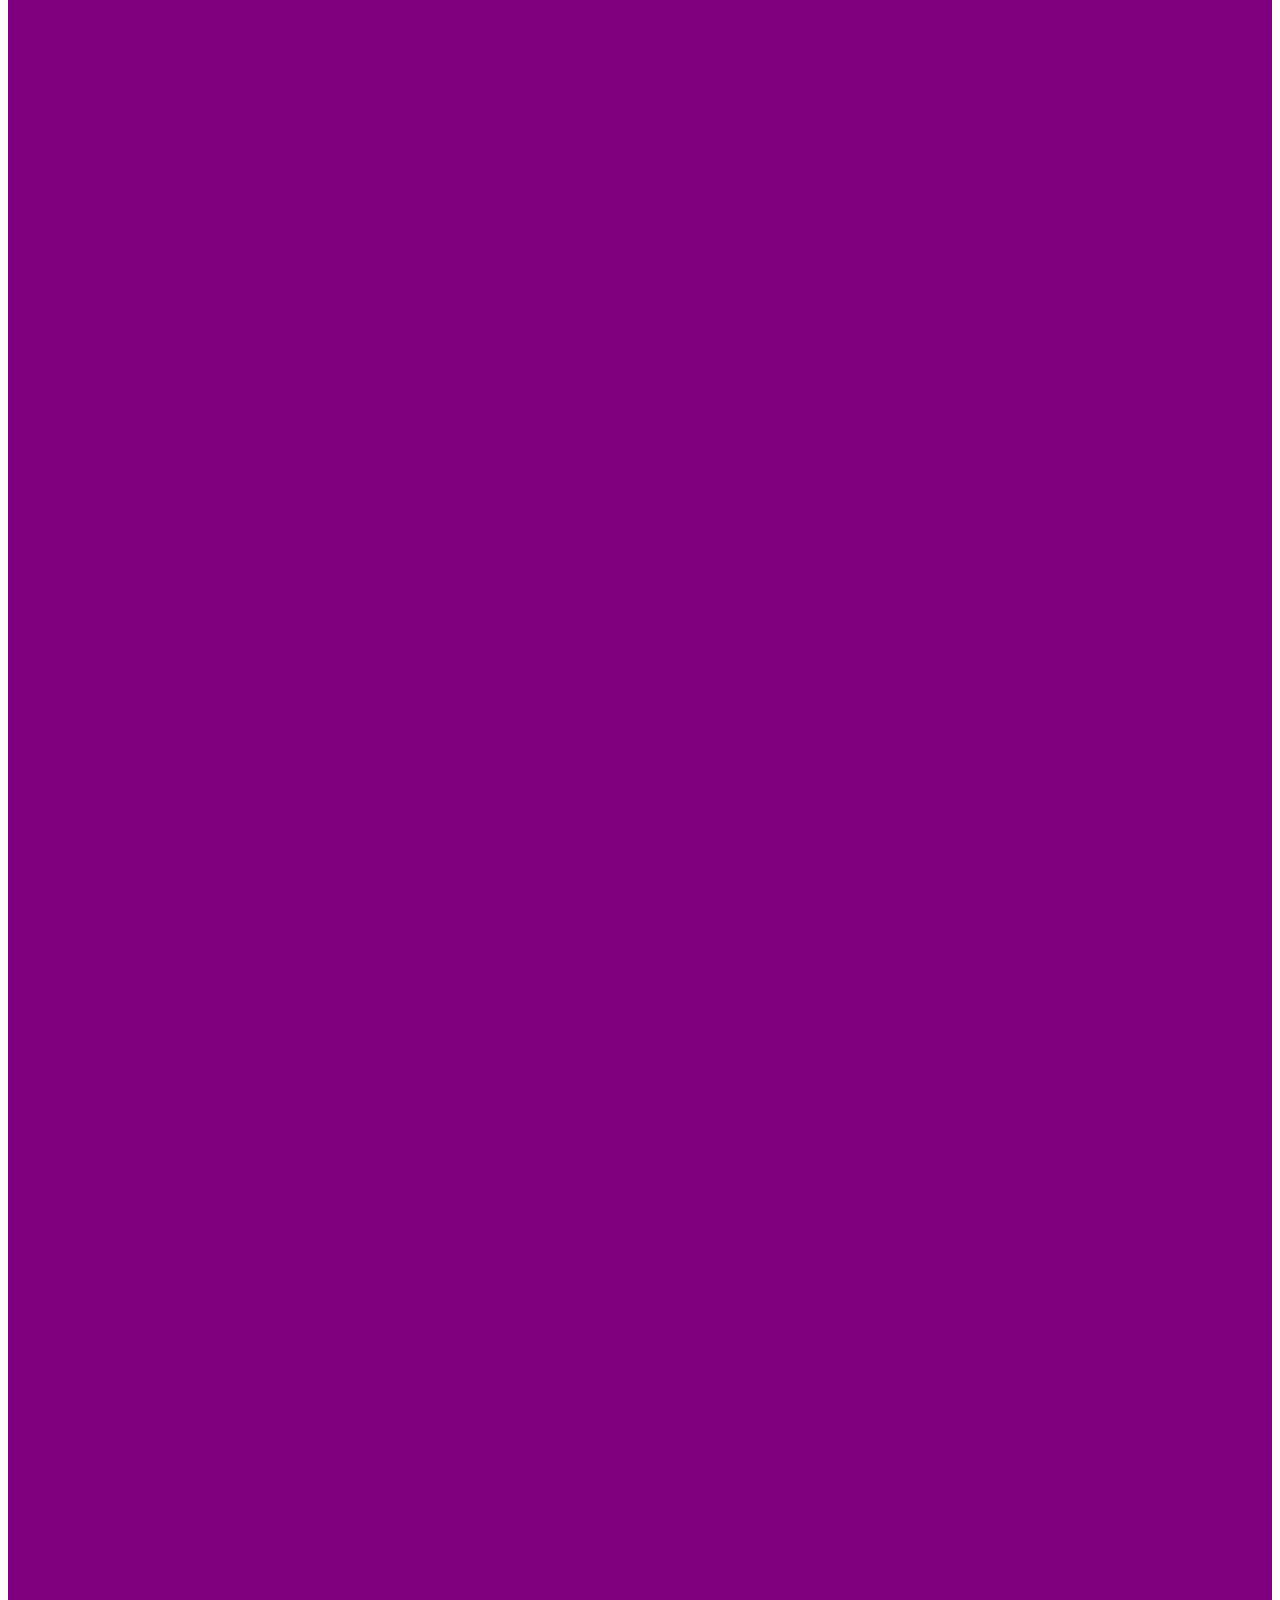
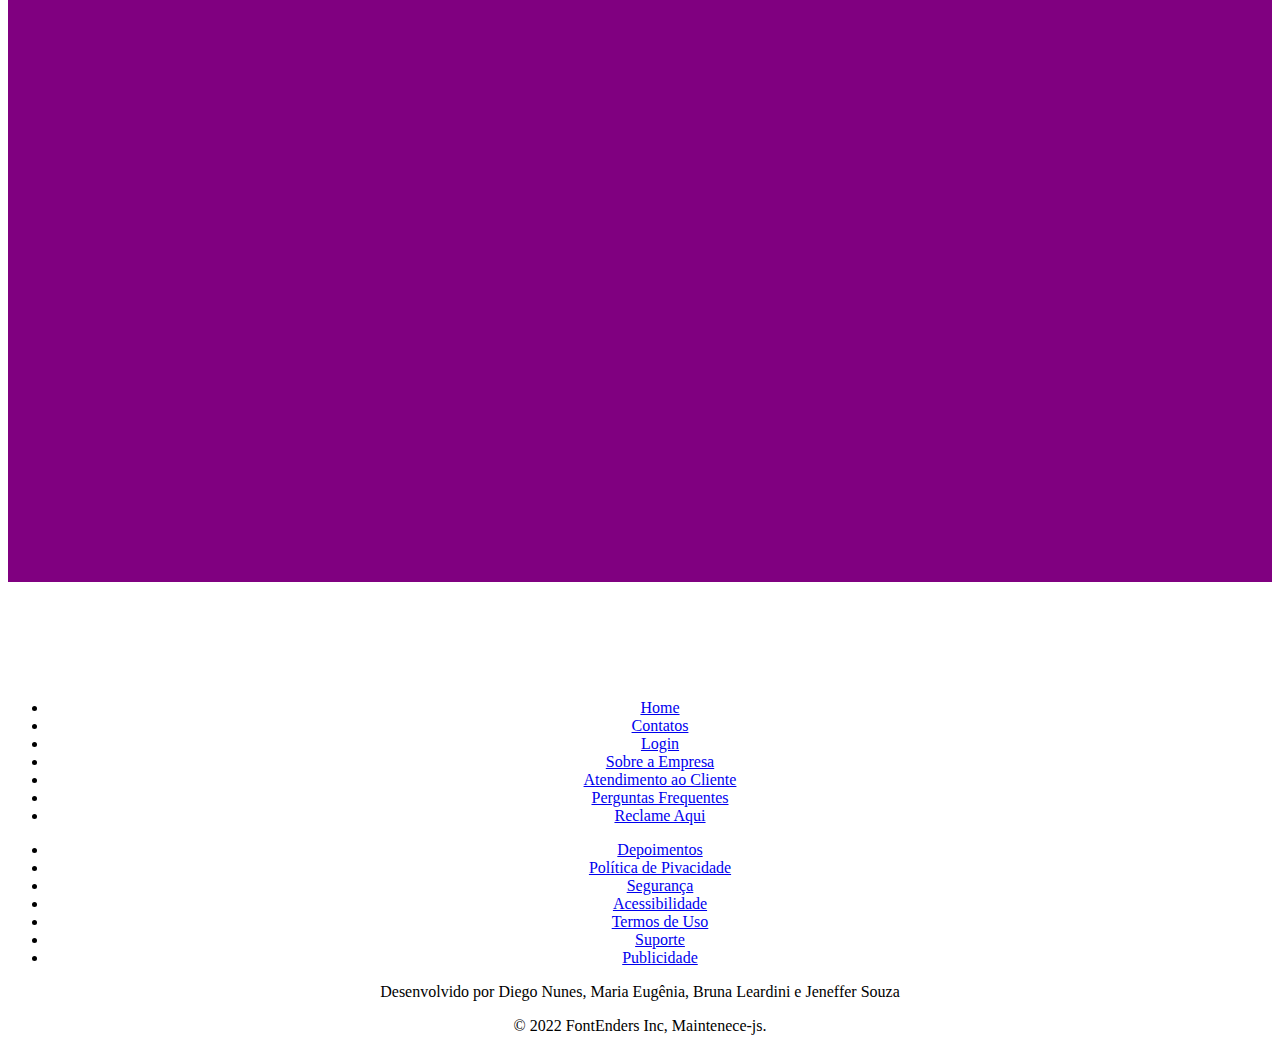
==== commit b763ba44: "Feat: Adicionando a informação da empresa FrontEnders ao rodapé" ====
--- a/index.html
+++ b/index.html
@@ -209,6 +209,7 @@
           </li>
       </ul>
     <p>Desenvolvido por Diego Nunes, Maria Eugênia, Bruna Leardini e Jeneffer Souza</p>
+    <p>&copy; 2022 FontEnders Inc, Maintenece-js.</p>
 </footer>
 
   <script src="https://cdn.jsdelivr.net/npm/bootstrap@5.1.3/dist/js/bootstrap.bundle.min.js"
--- a/css/home.css
+++ b/css/home.css
@@ -50,8 +50,11 @@
 
 .informacoes-home {
     margin-top: 150px;
-
-}
+    display: flex;
+    align-items: center;
+    flex-direction: column;
+}
+
 
 #textarea-primeira-informacao {
     margin: 20px;
@@ -143,4 +146,57 @@
     border-top: 1px solid white; 
     text-align: center;
     color: black;
+}
+
+@media screen and (max-width: 700px) {
+    .ma-js-logo {
+        height: 150px
+    }
+
+    .beneficios {
+        display: flex;
+        flex-direction: column;
+        align-items: center;
+    }
+
+    .img-beneficios {
+        width: 100px;
+        margin-top: 20px;
+    }
+
+    .primeira-informacao-home, .segunda-informacao-home {
+        width: 300px;
+        height: 900px;
+    }
+
+    .terceira-informacao-home {
+        width: 300px;
+        height: 700px;
+    }
+
+    .botoes-primeira-informacao {
+        width: 80px;
+        height: 70px;
+        font-size: 15px;
+    }
+
+    #textarea-primeira-informacao {
+        width: 240px;
+        height: 340px;
+    }
+
+    .imagens-informacoes-home {
+        width: 200px;
+        height: 400px;
+    }
+
+    .botao-de-compra {
+        display: flex;
+        flex-direction: column;
+    }
+
+    .botaoDeCompraUm, .botaoDeCompraDois, .botaoDeCompraTres {
+        width: 300px;
+    }
+    
 }